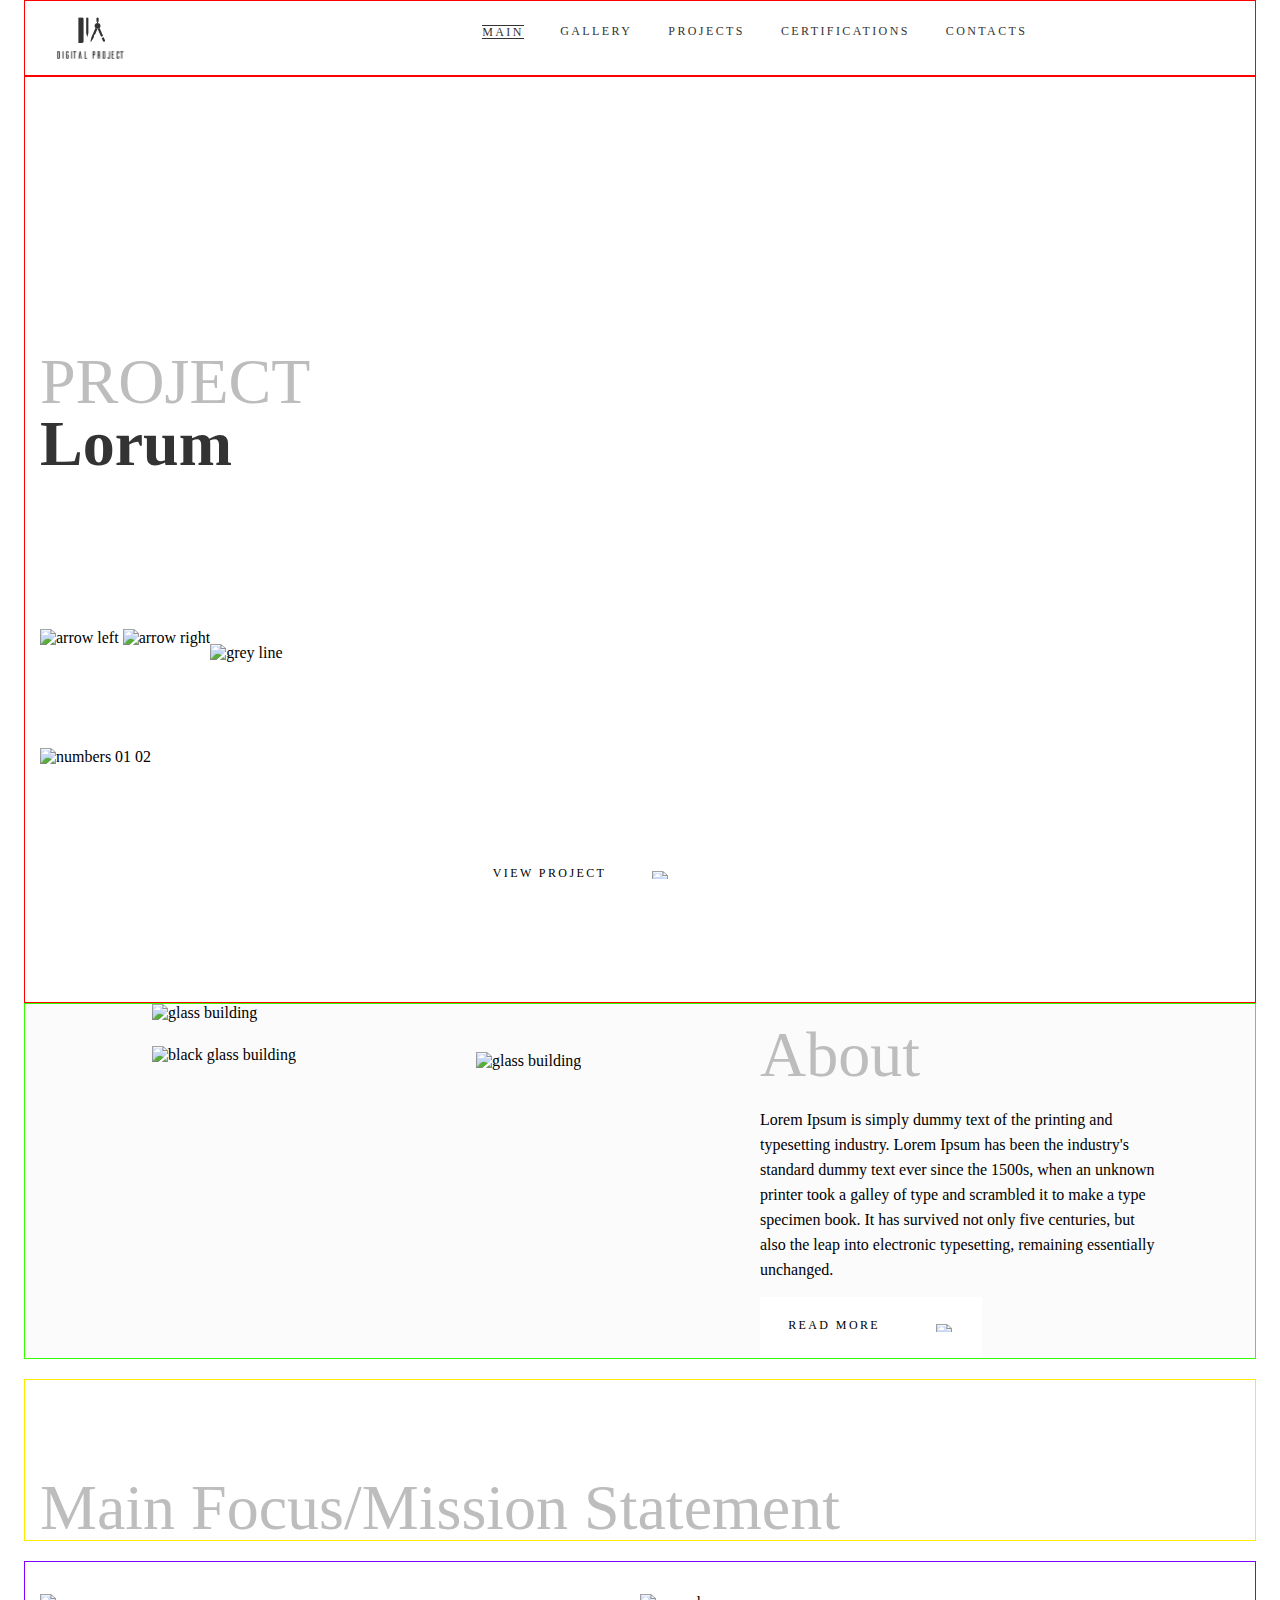
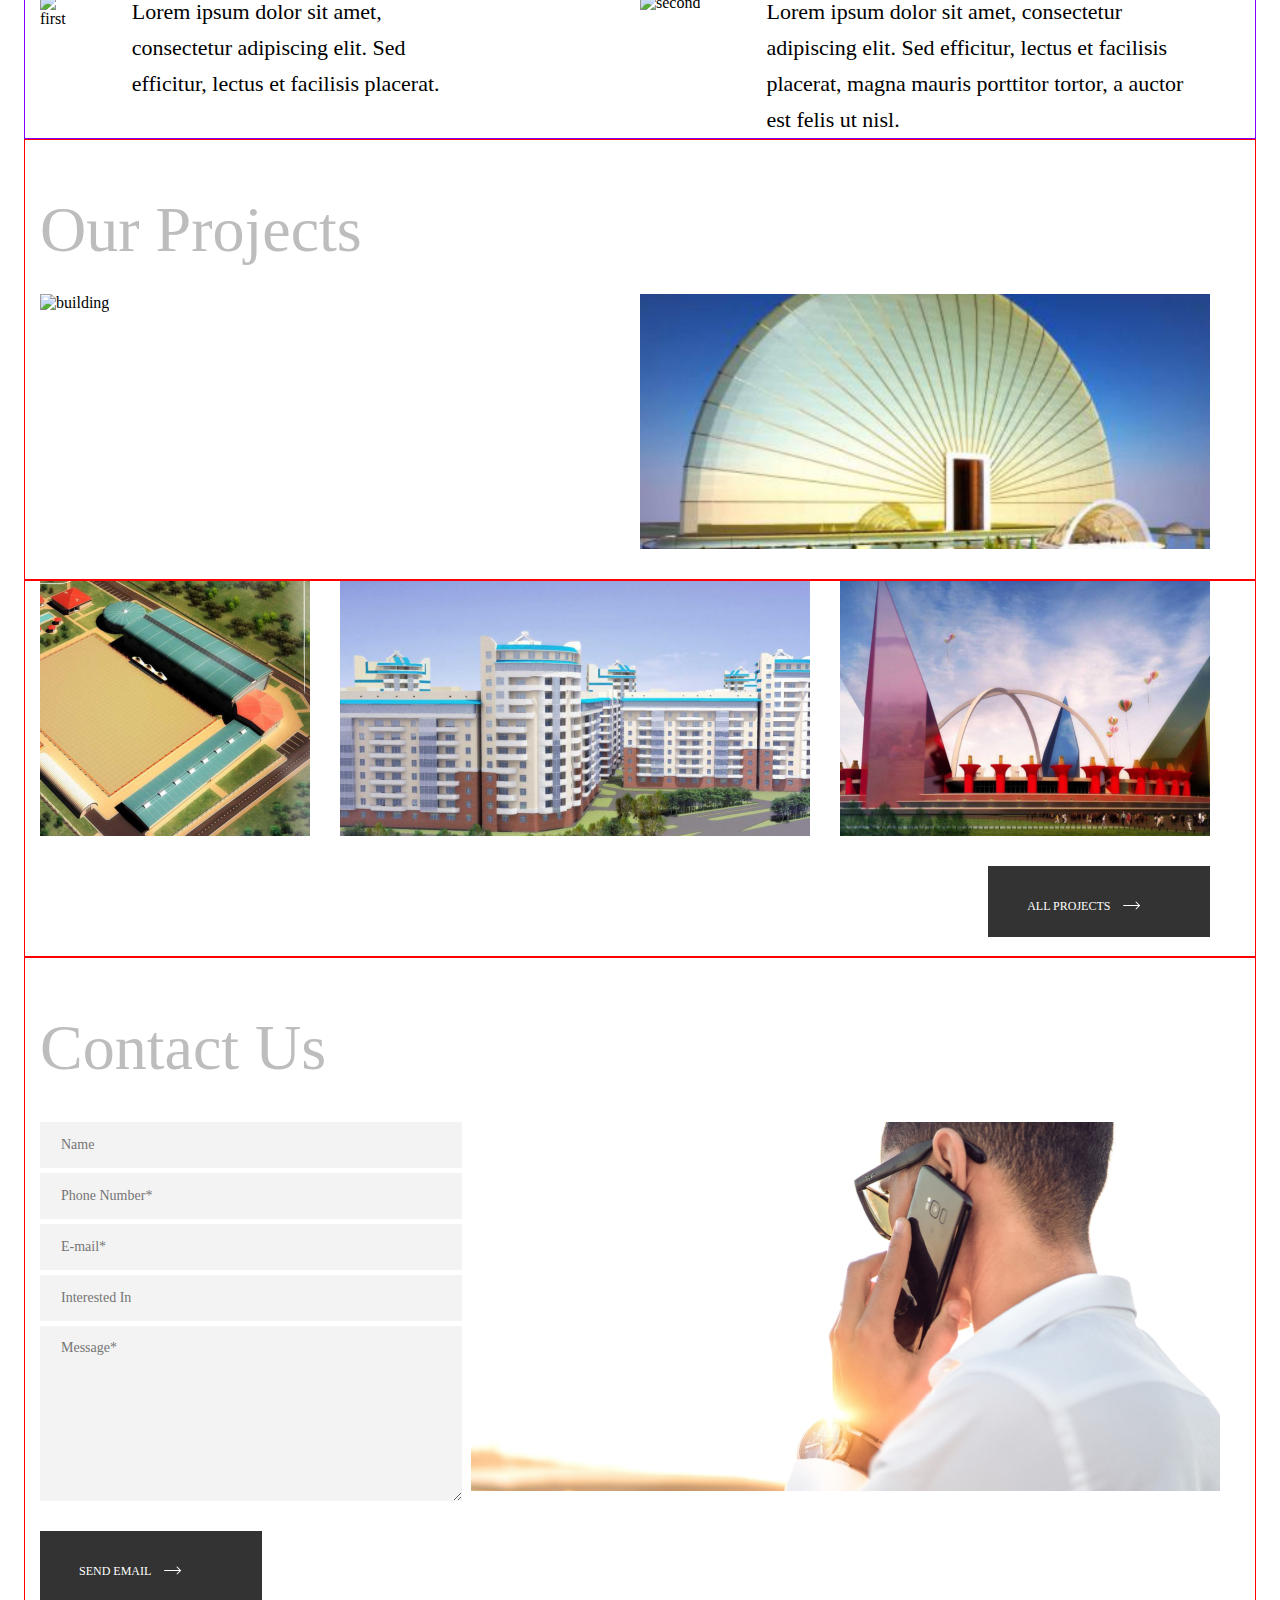
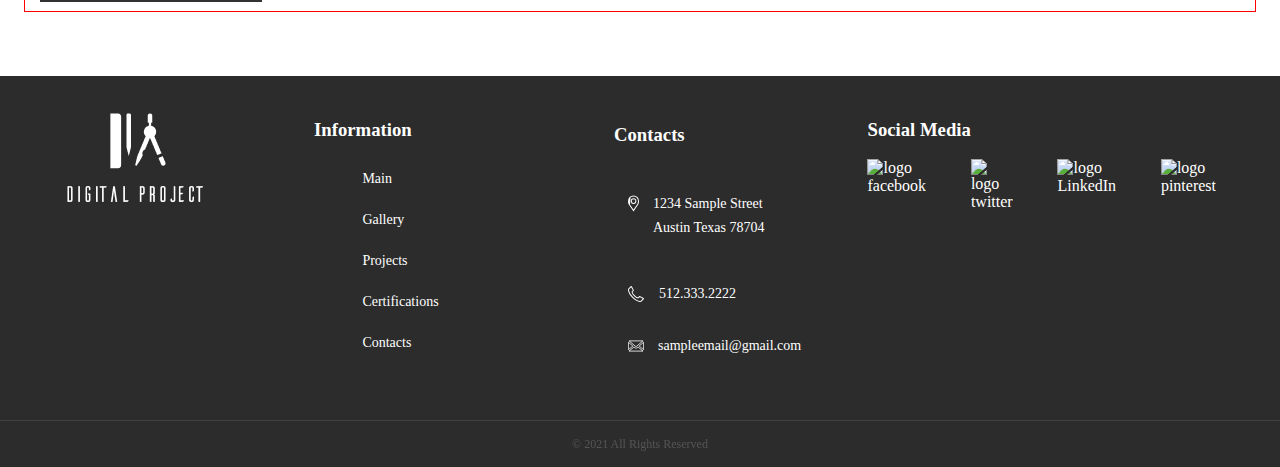
==== index.html @ ef0a2e67 "add class for img" ====
<!DOCTYPE html>
<html lang="en">

<head>
    <meta charset="UTF-8">
    <meta http-equiv="X-UA-Compatible" content="IE=edge">
    <meta name="viewport" content="width=device-width, initial-scale=1.0">
    <title>Website of architects</title>
    <link rel="stylesheet" href="./assets/style/normalize.css">
    <link rel="stylesheet" href="./assets/style/style.css">
    <link rel="stylesheet" href="../fonts/Roboto/Roboto-Black.ttf">
    <link rel="stylesheet" href="../fonts/Roboto/Roboto-Bold.ttf">
    <link rel="stylesheet" href="../fonts/Roboto/Roboto-Light.ttf">
    <link rel="stylesheet" href="./assets/fonts/Open_Sans/OpenSans-VariableFont_wdth,wght.ttf">
    <link rel="preconnect" href="https://fonts.googleapis.com">
    <link rel="preconnect" href="https://fonts.gstatic.com" crossorigin>

</head>

<body>
    <header class="header header_main_container">
        <div class="header_logo"><img src="./assets/logo/1_1_img_logo.svg" alt="digital progect"></div>
        <div class="header-nav">
            <ul class="header__nav header-menu">
                <li class="main"><a href="index.html">MAIN</a></li>
                <li><a href="index2.html">GALLERY</a></li>
                <li><a href="index3.html">PROJECTS</a></li>
                <li><a href="#">CERTIFICATIONS</a></li>
                <li><a href="index5.html">CONTACTS</a></li>
            </ul>
        </div>
    </header>
    <main>
        <section class="section">
            <div class="section-main_container">
                <div class="section_main section_h1">
                    <h1><span>PROJECT</span></h1>
                </div>
                <div class="section_main section_h2">
                    <h2 class="section_h2"><span>Lorum</span></h2>
                </div>
                <div class="section_picture section_picture_grey">
                    <div class="section_picture_arrow">
                        <img src="./assets/img/1_1_img_arrow_left.svg" alt="arrow left">
                        <img src="./assets/img/1_1_img_arrow_right.svg" alt="arrow right">
                    </div>
                    <div class="section_picture_line">
                        <img src="./assets/img/1_1_img_longline.svg" alt="grey line">
                    </div>
                </div>
                <div class="section_picture_numbers">
                    <img src="./assets/img/1_1_img_slide-numbers.svg" alt="numbers 01 02">
                </div>
                <div class="section_picture_building">
                    <div class="section__form section__form_picture">
                        <div class="button section__button">
                            <div class="section__button section__button_text"><a href="index4.html">View Project</a>
                            </div>
                            <div class="section__button section__button_arrow"><img
                                    src="./assets/img/1_1_img_arrow_shape.svg" alt="arrow"></div>
                        </div>
                    </div>
                </div>
            </div>
        </section>
        <section class="section">
            <div class="section_block_container">
                <div class="section-block section_block1_picture12">
                    <img src="./assets/img/1_1_img_left_upper_building.jpg" alt="glass building">
                    <img src="./assets/img/1_1_img_left_down_building.jpg" alt="black glass building">
                </div>
                <div class="section-block section_block1_picture3"><img src="./assets/img/1_1_img_center_building.jpg"
                        alt="glass building"></div>
                <div class="section-block2">
                    <div class="section_block2 section_block2_h2">
                        <h2 class="section_block2"><span>About</span></h2>
                    </div>
                    <div class="section_block2 section_block2_text">Lorem Ipsum is simply dummy text of the printing and
                        typesetting industry. Lorem Ipsum has been the industry's standard dummy text ever since the
                        1500s,
                        when an unknown printer took a galley of type and scrambled it to make a type specimen book. It
                        has
                        survived not only five centuries, but also the leap into electronic typesetting, remaining
                        essentially unchanged.</div>
                    <div class="button section__button">
                        <div class="section__button section__button_text"><a href="#">Read More</a></div>
                        <div class="section__button section__button_arrow"><img
                                src="./assets/img/1_1_img_arrow_shape.svg" alt="arrow"></div>
                    </div>
                </div>
            </div>
        </section>
        <section class="section">
            <div class="section__h2">
                <h2 class="section_block3"><span>Main Focus/Mission Statement</span></h2>
            </div>
            <div class="section-block3_container">
                <div class="section_block3 section-inner1">
                    <div class="section_inner_picture"><img src="./assets/img/1_1_img_1.jpg" alt="first">
                    </div>
                    <div class="section_inner1_text">Lorem ipsum dolor sit amet, consectetur adipiscing
                        elit. Sed efficitur, lectus et facilisis placerat.</div>
                </div>
                <div class="section_block3 section-inner2">
                    <div class="section_inner_picture"><img src="./assets/img/1_1_img_2.jpg" alt="second">
                    </div>
                    <div class="section_inner2_text">Lorem ipsum dolor sit amet, consectetur adipiscing
                        elit. Sed efficitur, lectus et facilisis placerat, magna mauris porttitor tortor, a auctor
                        est
                        felis ut nisl.</div>
                </div>
            </div>
        </section>

        <div class="container__projects container__projects_one">
            <div class="projects projects_section">
                <h2>Our Projects</h2>
            </div>
            <div class="container_img">
                <div class="projects projects_img0"><img class="img" src="assets/img/1_2_img_bilding_five.png"
                        alt="building"></div>
                <div class="projects projects_text">
                    <p>Sample Project</p>
                    <div class="projects__button projects__button_invisible">
                        <div class="projects__button projects__button_invisible_link"><a href="#">View More</a></div>
                        <div class="projects__button projects__button_invisible_img"><img
                                src="assets/img/1_2_arrow-2-right-long.svg" alt="arrow"></div>
                    </div>
                </div>
            </div>
            <div class="projects projects_img1"><img class="img" src="assets/img/1_2_img_bilding_one.png"
                    alt="building"></div>
        </div>
        <div class="container__projects container__projects_two">
            <div class="projects projects_img2"><img class="img" src="assets/img/1_2_img_bilding_two.png"
                    alt="building"></div>
            <div class="projects projects_img3"><img class="img" src="assets/img/1_2_img_bilding_three.png"
                    alt="building"></div>
            <div class="projects projects_img4"><img class="img" src="assets/img/1_2_img_bilding_four.png"
                    alt="building"></div>
            <div class="projects__button projects__button_black">
                <div class="projects__button projects__button_black_link"><a href="#">All Projects</a></div>
                <div class="projects__button projects__button_black_img"><img class="img"
                        src="assets/img/1_2_arrow-2-right-long.svg" alt="arrow"></div>
            </div>
        </div>
        <div class="container__contacts">
            <section class="contacts contacts_section">
                <h2>Contact Us</h2>
            </section>
            <div class="contacts__input contacts__input_container">
                <div class="contacts__input contacts__input_name">
                    <label for="name"></label>
                    <input type="text" id="name" placeholder="Name">
                </div>
                <div class="contacts__input contacts__input_phone">
                    <label for="phone"></label>
                    <input type="text" id="phone" placeholder="Phone Number*">
                </div>
                <div class="contacts__input contacts__input_email">
                    <label for="email"></label>
                    <input type="text" id="email" placeholder="E-mail*">
                </div>
                <div class="contacts__input contacts__input_interes">
                    <label for="interes"></label>
                    <input type="text" id="interes" placeholder="Interested In">
                </div>
                <div class="contacts__input contacts__input_message">
                    <label for="message"></label>
                    <textarea id="message" cols="30" rows="10" placeholder="Message*"></textarea>
                </div>
            </div>
            <div class="contacts contacts_img"><img class="img" src="assets/img/1_2_img_man.png" alt="man"></div>
            <div class="contacts__button contacts__button_black">
                <div class="contacts__button contacts__button_black_link"><a href="#">Send email</a></div>
                <div class="contacts__button contacts__button_black_img"><img
                        src="assets/img/1_2_arrow-2-right-long.svg" alt="arrow"></div>
            </div>
        </div>
    </main>

    <footer class="footer">
        <div class="container_footer">
            <div class="footer_logo"><img src="./assets/logo/1_1_img_project_logo.svg" alt="digital progect">
            </div>
            <div class="footer footer-nav">
                <div class="footer-nav footer__h3">
                    <h3>Information</h3>
                </div>
                <ul class="footer__nav footer__nav_menu">
                    <li><a href="index.html">Main</a></li>
                    <li><a href="index2.html">Gallery</a></li>
                    <li><a href="index3.html">Projects</a></li>
                    <li><a href="#">Certifications</a></li>
                    <li><a href="index5.html">Contacts</a></li>
                </ul>
            </div>
            <div class="footer footer-information">
                <div class="footer footer-contacts">
                    <div class="footer_contacts footer__h3">
                        <h3>Contacts</h3>
                    </div>
                    <div class="footer-contacts footer_adress">
                        <img src="./assets/logo/1_1_img_point_on_map.svg" alt="logo point on the map">
                        <p>1234 Sample Street <br> Austin Texas 78704</p>
                    </div>
                </div>
                <div class="footer-contacts footer_phone">
                    <img src="./assets/logo/1_1_img_phone.svg" alt="logo phone">
                    <a href="tel:512.333.2222">512.333.2222</a>
                </div>
                <div class="footer-contacts footer_email">
                    <img src="./assets/logo/1_1_img_envelope.svg" alt="logo envelope">
                    <a href="mailto:sampleemail@gmail.com">sampleemail@gmail.com</a>
                </div>
            </div>
            <div class="footer footer-social">
                <div class="footer_social footer__h3">
                    <h3>Social Media</h3>
                </div>
                <div class="footer_social footer_social_logo">
                    <a href="#"><img src="./assets/logo/1_1_img_facebook.svg" alt="logo facebook"></a>
                    <a href="#"><img src="./assets/logo/1_1_img_twitter.svg" alt="logo twitter"></a>
                    <a href="#"><img src="./assets/logo/1_1_img_LinkedIn.svg" alt="logo LinkedIn"></a>
                    <a href="#"><img src="./assets/logo/1_1_img_pinterest.svg" alt="logo pinterest"></a>
                </div>
            </div>
        </div>
        <div class="footer footer-info">
            <div class="footer_info footer_info_text"> © 2021 All Rights Reserved</div>
        </div>
    </footer>
</body>

</html>
---- assets/style/style.css ----
/*Позиционирование хэдер*/
.header__nav,
.h3,
.footer,
.section_h2,
h1>span,
.button,
.section_block2>span,
.section_block2_text,
.section_block3>span,
.section_inner_text {
    font-family: 'Roboto', normal;
}

*img {
    max-width: max-content;
}

.header_logo {
    width: 68.55px;
    height: 41.53px;
    padding: 1em;
}

.header-menu {
    font-size: 12px;
    font-weight: 400;
    line-height: 12px;
    letter-spacing: 0.2em;
    color: #333333;
    padding: 1em;
    list-style-type: none;
}

.header_main_container {
    display: grid;
    grid-template-columns: 0.95fr 1.7fr;
    margin: 0px auto;
    border: 1px solid red;
}

.header__nav {
    display: inline-flex;
    column-gap: 3em;
}

.main {
    border-bottom: 1px solid #333333;
    border-top: 1px solid #333333;
    width: 3.5em;
}

a {
    text-decoration: none;
    color: inherit;
}

/*позиционирование 1 часть*/
/*section-main*/
.header_main_container,
.section-main_container,
.section_block_container,
.section-block3_container,
.section_block3>span {
    max-width: 1200px;
    margin: 0px auto;
    padding-left: 15px;
    padding-right: 15px;
}

.section-main_container {
    display: grid;
    grid-template-columns: 1fr 1.6fr;
    grid-template-rows: 0.8fr 0.6fr 0.3fr 0.4fr;
    max-height: 829px;
    border: 1px solid red;
    padding-bottom: 6em;
}

.section_h1 {
    grid-area: 1/1/2/2;
    align-self: end;
    width: 277.76px;
    height: 64px;
}

h1>span,
.section_block2>span,
.section_block3>span {
    font-size: 64px;
    font-weight: 300;
    line-height: 64px;
    color: #BDBDBD;
}

.section_h2 {
    grid-area: 2/1/3/2;
    align-self: start;
}

.section_h2>span {
    font-size: 64px;
    font-weight: 700;
    line-height: 64px;
    color: #333333;
}

.section_picture_grey {
    grid-area: 3/1/4/2;
}

.section_picture_grey,
.section__button {
    display: inline-flex;
}

.section_picture_line {
    margin-top: 15px;
}

.section_picture_numbers {
    grid-area: 4/1/5/2;
}

.section_picture_building {
    grid-area: 1/2/5/3;
}

.section__form {
    display: flex;
    flex-direction: column-reverse;
}

.section__form {
    background-image: url(../img/1_1_img_big_building.jpg);
    width: 770px;
    height: 829px;
}


.section__button {
    background-color: #fff;
    width: 221.81px;
    height: 61px;
    margin-top: 15px;
}


.section__button_text {
    font-size: 12px;
    font-weight: 400;
    line-height: 12px;
    letter-spacing: 0.2em;
    text-transform: uppercase;
}

.section__button_text {
    max-width: max-content;
    max-height: 17px;
    margin: 0 auto;
    align-self: center;
}

.section__button_arrow {
    max-width: 17.21px;
    max-height: 8px;
    margin: 0 auto;
    align-self: center;
}

/*section-block*/
.section_block_container {
    background-color: #FBFBFB;
    display: grid;
    grid-template-columns: 0.7fr 0.5fr 0.8fr;
    grid-template-rows: 1fr;
    max-height: 465px;
    border: 1px solid rgb(51, 255, 0);
}

.section_block_container {
    position: relative;
}

.section_block1_picture12 {
    position: absolute;
}

.section_block1_picture12 {
    grid-area: 1/1/2/2;
    display: flex;
    flex-direction: column;
    margin-left: 7em;
    row-gap: 1.5em;
}

.section_block1_picture3 {
    grid-area: 1/2/2/3;
    margin-top: 2em;
    padding: 1em;
}

.section-block2 {
    grid-area: 1/3/2/4;
}

.section_block2_text {
    font-size: 16px;
    font-weight: 300;
    line-height: 25px;
}

.section_block2_text {
    display: flex;
    max-width: 400px;
}


/*section-block3*/
.section-block3_container {
    display: grid;
    grid-template-columns: 1fr 1fr;
    grid-template-rows: 1fr;
    max-height: 268px;
    padding-top: 2em;
    border: 1px solid rgb(128, 0, 255);
}

.section_block3>span {
    display: flex;
    padding-top: 1.5em;
    border: 1px solid rgb(255, 234, 0);
}

.section-inner1 {
    grid-area: 1/1/2/2;
    max-width: 413px;
    max-height: 144px;
}

.section-inner1,
.section-inner2 {
    display: inline-flex;
}

.section-inner2 {
    grid-area: 1/2/2/3;
    max-width: 570px;
    max-height: 144px;
}

.section_inner1_text,
.section_inner2_text {
    font-size: 22px;
    font-weight: 400;
    line-height: 36px;
}

.section_inner1_text {
    display: flex;
    margin-left: 3em;
}

.section_inner2_text {
    display: flex;
    width: 420px;
    margin-left: 3em;
}

/*позиционирование 2 часть*/

/*выравнивание контейнера*/
.container__projects.container__projects_one,
.container__projects.container__projects_two,
.container__contacts {
    max-width: 1200px;
    padding-left: 15px;
    padding-right: 15px;
    margin: 0px auto;
}

@media screen and (max-width: 960px) {

    .container__projects.container__projects_one,
    .container__projects.container__projects_two,
    .container__contacts {
        width: 960px;
        padding-left: 15px;
        padding-top: 15px;
        margin: 0px auto;
    }

    .projects.projects_section>h2,
    .contacts.contacts_section>h2 {
        font-size: 54px;
    }

}


/*Изображения*/
.projects.projects_img0,
.projects.projects_img1,
.projects.projects_img2,
.projects.projects_img3,
.projects.projects_img4,
.contacts.contacts_img {
    object-fit: cover;
}


/* Стили заголовка H2 */
.projects.projects_section>h2,
.contacts.contacts_section>h2 {
    font-size: 64px;
    font-family: 'Roboto', serif;
    font-weight: lighter;
    color: rgba(189, 189, 189, 1);
}

/*Выравнивание и стиль внутри кнопок Black*/
.projects__button.projects__button_black,
.contacts__button.contacts__button_black {
    width: 221.81px;
    height: 71px;
    background-color: #333333;
}

.projects__button.projects__button_black_link,
.contacts__button.contacts__button_black_link {
    margin: 30px 10px 29px 39px;
}

.projects__button.projects__button_black_img,
.contacts__button.contacts__button_black_img {
    margin-top: 28px;
}

.projects__button.projects__button_black_link a,
.contacts__button.contacts__button_black_link a {
    text-decoration: none;
    text-transform: uppercase;
    font-size: 12px;
    font-family: 'Roboto', serif;
    font-weight: lighter;
    color: #fff;
}

/* Позиционирование первой части OUR Projects */
.container__projects.container__projects_one {
    border: 1px red solid;
    display: grid;
    grid-template-rows: 124px 285px;
    grid-template-columns: repeat(2, 570px);
    gap: 30px;
}

.projects.projects_section {
    grid-area: 1/1/2/3;
}

.container_img {
    position: relative;
    display: flex;
}

.projects.projects_text {
    position: absolute;
    margin-left: 79px;

}

.projects.projects_text p {
    font-size: 50px;
    font-family: 'Roboto', serif;
    font-weight: bold;
    color: #fff;
    width: 233px;
    height: 70px;

}

.projects__button.projects__button_invisible {
    display: flex;
}

.projects__button.projects__button_invisible_link a {
    font-size: 12px;
    text-decoration: none;
    font-family: 'Roboto', serif;
    font-weight: lighter;
    color: #fff;
    text-transform: uppercase;
}

.projects__button.projects__button_invisible_img {
    margin-left: 20px;
}

/* Позиционирование второй части OUR Projects */
.container__projects.container__projects_two {
    border: 1px red solid;
    display: grid;
    grid-template-rows: 255px 90px;
    grid-template-columns: 270px 470px 370px;
    gap: 30px;
}

.projects__button.projects__button_black {
    grid-area: 2/1/3/4;
    justify-self: end;
    display: flex;
}


/* Позиционирование  Contact Us */
.container__contacts {
    border: 1px red solid;
    display: grid;
    grid-template-rows: 124px 369px 80px;
    grid-template-columns: 391px 749px;
    gap: 40px;
}

.contacts.contacts_section {
    grid-area: 1/1/2/3;
}

.contacts__button.contacts__button_black {
    grid-area: 3/1/4/3;
    display: flex;
}

.contacts__input.contacts__input_container input {
    width: 380px;
    height: 46px;
    margin-bottom: 5px;
    background-color: #F3F3F3;
    font-size: 14px;
    font-family: 'Roboto', normal;
    color: #8D8D8D;
    border: none;
    padding: 0 21px;
}

.contacts__input.contacts__input_container textarea {
    width: 380px;
    height: 147px;
    background-color: #F3F3F3;
    font-size: 14px;
    font-family: 'Roboto', normal;
    color: #8D8D8D;
    border: none;
    padding: 14px 21px;
}


/*позиционирование футер*/
.footer {
    background-color: #2C2C2C;
    color: #fff;
    margin-top: 1.5em;
}


.footer_logo {
    width: 145px;
    height: 94px;
}

.footer_logo {
    margin-top: 2.3em;
}

.h3 {
    font-size: 16px;
    font-weight: 700;
    line-height: 18.75px;
}

.footer__nav,
.footer_adress,
.footer_phone,
.footer_email {
    font-size: 14px;
    font-weight: 500;
    line-height: 24px;
}

.footer__nav_menu {
    list-style-type: none;
}

.container_footer {
    display: grid;
    grid-template-columns: 250px 300px repeat(2, 1fr);
    grid-template-rows: 280px;
    margin: 4em;
}

.footer__nav_menu>li {
    display: flex;
    padding: 0.6em;
}


.footer_adress,
.footer_phone,
.footer_email {
    display: flex;
    column-gap: 1em;
    padding: 1em;
}

.footer_adress>img {
    margin-bottom: 1.8em;
}

.footer_social_logo {
    display: inline-flex;
    column-gap: 2.8em;
}

.footer-info {
    border-top: 1px solid rgba(255, 255, 255, 0.1);
    width: 100%;
}

.footer_info_text {
    font-family: 'Open Sans', normal;
    font-size: 12px;
    font-weight: 400;
    line-height: 22px;
    color: #C8C8C880;
    opacity: 0.5;
}

.footer_info_text {
    display: flex;
    justify-content: center;
    padding-top: 1em;
    padding-bottom: 1em;
}
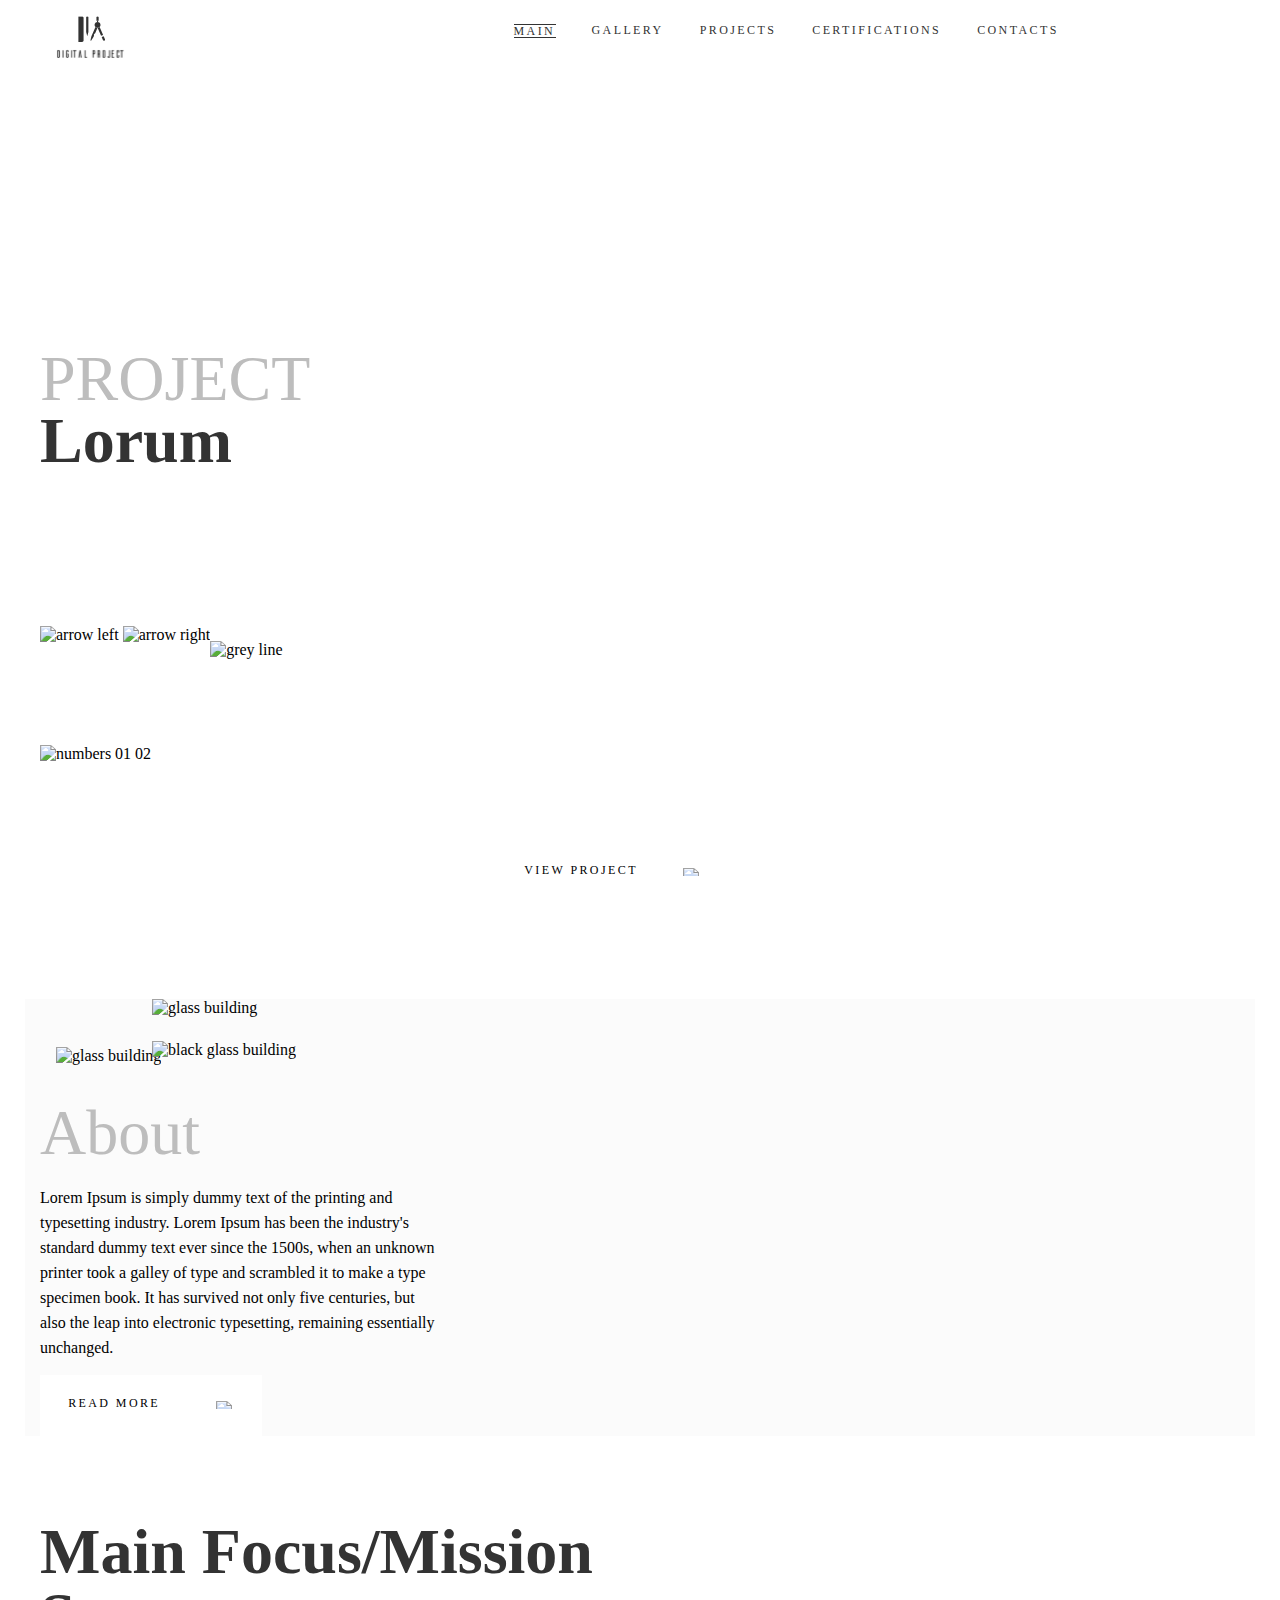
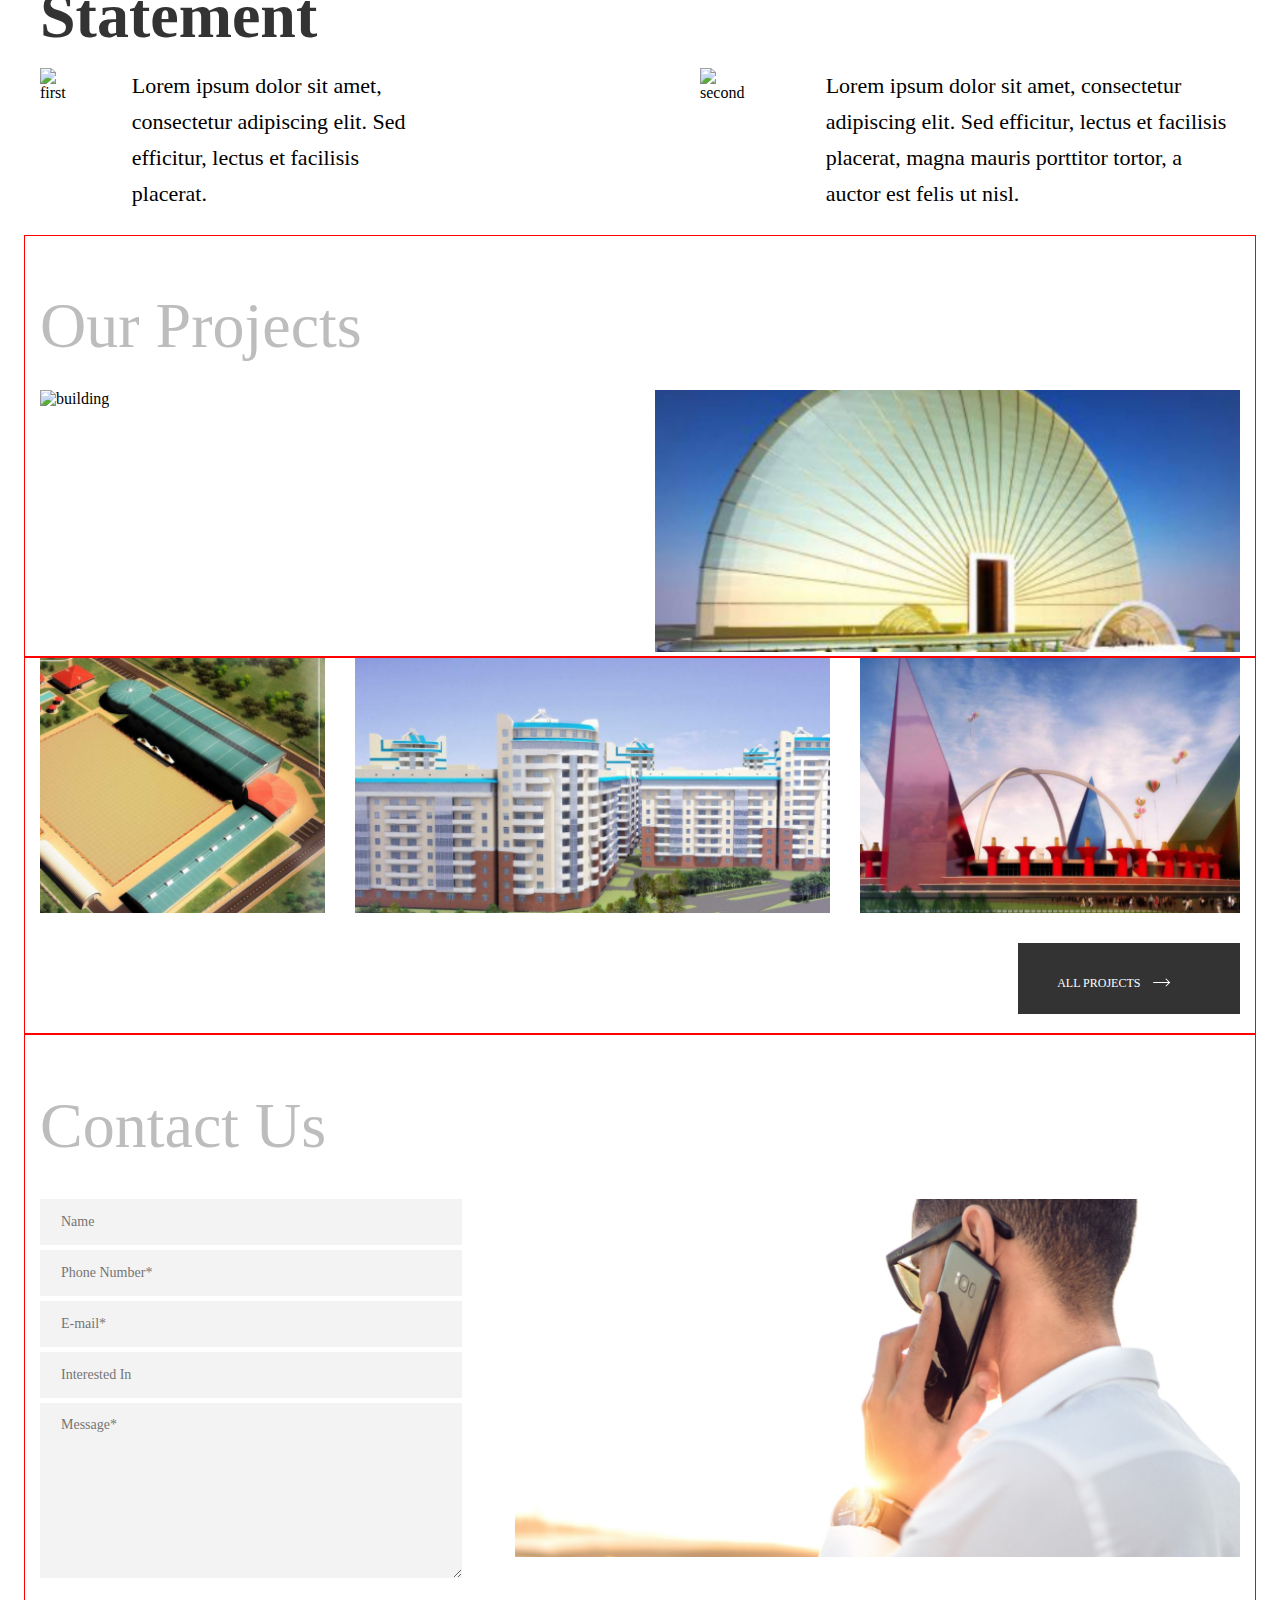
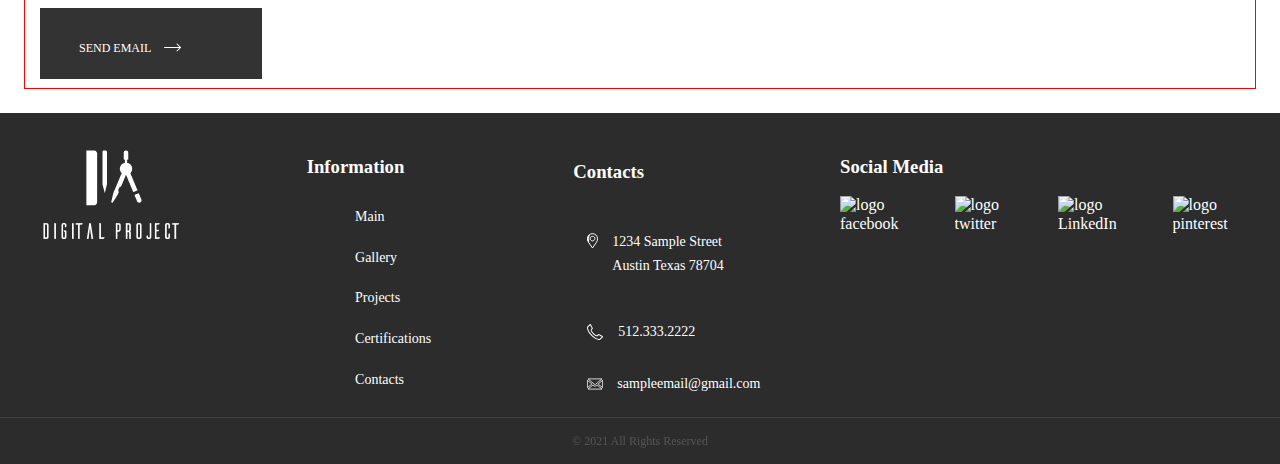
==== commit 0501f5f6: "add inner container" ====
--- a/index.html
+++ b/index.html
@@ -36,7 +36,7 @@
                 <div class="section_main section_h1">
                     <h1><span>PROJECT</span></h1>
                 </div>
-                <div class="section_main section_h2">
+                <div class="section_main section__h2">
                     <h2 class="section_h2"><span>Lorum</span></h2>
                 </div>
                 <div class="section_picture section_picture_grey">
@@ -65,6 +65,7 @@
         </section>
         <section class="section">
             <div class="section_block_container">
+                <div class="container_inner">
                 <div class="section-block section_block1_picture12">
                     <img src="./assets/img/1_1_img_left_upper_building.jpg" alt="glass building">
                     <img src="./assets/img/1_1_img_left_down_building.jpg" alt="black glass building">
@@ -87,14 +88,14 @@
                         <div class="section__button section__button_arrow"><img
                                 src="./assets/img/1_1_img_arrow_shape.svg" alt="arrow"></div>
                     </div>
-                </div>
+                </div></div>
             </div>
         </section>
         <section class="section">
-            <div class="section__h2">
-                <h2 class="section_block3"><span>Main Focus/Mission Statement</span></h2>
-            </div>
             <div class="section-block3_container">
+                <div class="section_block3">
+                    <h2 class="section_h2"><span>Main Focus/Mission Statement</span></h2>
+                </div>
                 <div class="section_block3 section-inner1">
                     <div class="section_inner_picture"><img src="./assets/img/1_1_img_1.jpg" alt="first">
                     </div>
--- a/assets/style/style.css
+++ b/assets/style/style.css
@@ -34,9 +34,9 @@
 
 .header_main_container {
     display: grid;
-    grid-template-columns: 0.95fr 1.7fr;
+    grid-template-columns: 1fr 1.6fr;
     margin: 0px auto;
-    border: 1px solid red;
+    /*border: 1px solid red;*/
 }
 
 .header__nav {
@@ -61,7 +61,8 @@
 .section-main_container,
 .section_block_container,
 .section-block3_container,
-.section_block3>span {
+.section_block3>span,
+.container_footer {
     max-width: 1200px;
     margin: 0px auto;
     padding-left: 15px;
@@ -73,7 +74,7 @@
     grid-template-columns: 1fr 1.6fr;
     grid-template-rows: 0.8fr 0.6fr 0.3fr 0.4fr;
     max-height: 829px;
-    border: 1px solid red;
+    /*border: 1px solid red;*/
     padding-bottom: 6em;
 }
 
@@ -133,7 +134,7 @@
 
 .section__form {
     background-image: url(../img/1_1_img_big_building.jpg);
-    width: 770px;
+    width: 100%;
     height: 829px;
 }
 
@@ -175,7 +176,7 @@
     grid-template-columns: 0.7fr 0.5fr 0.8fr;
     grid-template-rows: 1fr;
     max-height: 465px;
-    border: 1px solid rgb(51, 255, 0);
+    /*border: 1px solid rgb(51, 255, 0);*/
 }
 
 .section_block_container {
@@ -219,22 +220,22 @@
 /*section-block3*/
 .section-block3_container {
     display: grid;
-    grid-template-columns: 1fr 1fr;
-    grid-template-rows: 1fr;
-    max-height: 268px;
-    padding-top: 2em;
-    border: 1px solid rgb(128, 0, 255);
+    grid-template-columns: 1fr;
+    grid-template-rows: 1fr 1fr;
+    max-height: 508px;
+    margin-top: 4em;
+    /*border: 1px solid rgb(128, 0, 255);*/
 }
 
 .section_block3>span {
     display: flex;
-    padding-top: 1.5em;
-    border: 1px solid rgb(255, 234, 0);
+    grid-area: 1/1/2/3;
+    /*border: 1px solid rgb(255, 234, 0);*/
 }
 
 .section-inner1 {
-    grid-area: 1/1/2/2;
-    max-width: 413px;
+    grid-area: 2/1/3/2;
+    max-width: 390px;
     max-height: 144px;
 }
 
@@ -244,8 +245,8 @@
 }
 
 .section-inner2 {
-    grid-area: 1/2/2/3;
-    max-width: 570px;
+    grid-area: 2/2/3/3;
+    max-width: 540px;
     max-height: 144px;
 }
 
@@ -286,7 +287,7 @@
     .container__contacts {
         width: 960px;
         padding-left: 15px;
-        padding-top: 15px;
+        padding-right: 15px;
         margin: 0px auto;
     }
 
@@ -306,8 +307,14 @@
 .projects.projects_img4,
 .contacts.contacts_img {
     object-fit: cover;
-}
-
+    width: 100%;
+    height: 100%;
+    overflow: hidden;
+}
+
+.img {
+    width: 100%;
+}
 
 /* Стили заголовка H2 */
 .projects.projects_section>h2,
@@ -350,8 +357,8 @@
 .container__projects.container__projects_one {
     border: 1px red solid;
     display: grid;
-    grid-template-rows: 124px 285px;
-    grid-template-columns: repeat(2, 570px);
+    grid-template-rows: 124px 1fr;
+    grid-template-columns: repeat(2, 1fr);
     gap: 30px;
 }
 
@@ -402,7 +409,7 @@
     border: 1px red solid;
     display: grid;
     grid-template-rows: 255px 90px;
-    grid-template-columns: 270px 470px 370px;
+    grid-template-columns: 3fr 5fr 4fr;
     gap: 30px;
 }
 
@@ -418,7 +425,7 @@
     border: 1px red solid;
     display: grid;
     grid-template-rows: 124px 369px 80px;
-    grid-template-columns: 391px 749px;
+    grid-template-columns: 4.5fr 7.5fr;
     gap: 40px;
 }
 
@@ -493,9 +500,9 @@
 
 .container_footer {
     display: grid;
-    grid-template-columns: 250px 300px repeat(2, 1fr);
+    grid-template-columns: repeat(3, 1fr) 1.5fr;
     grid-template-rows: 280px;
-    margin: 4em;
+    max-height: 417px;
 }
 
 .footer__nav_menu>li {
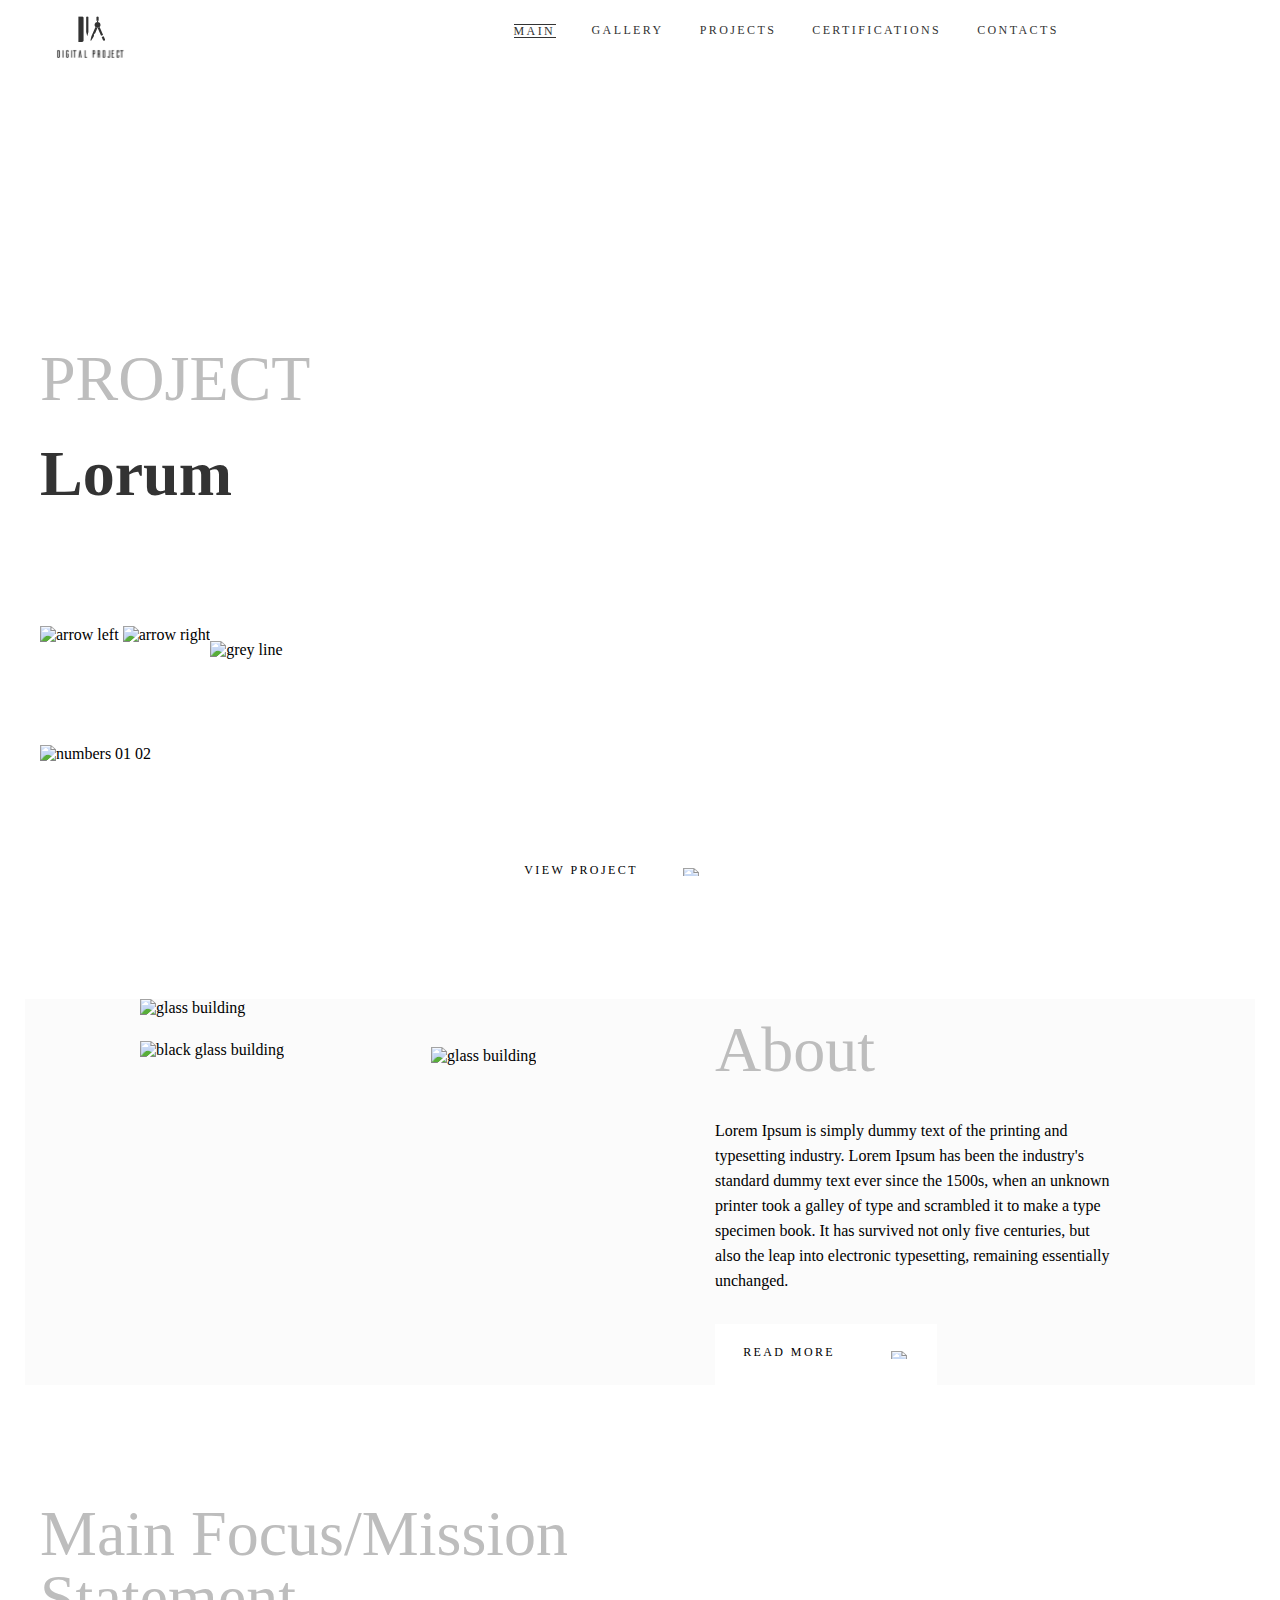
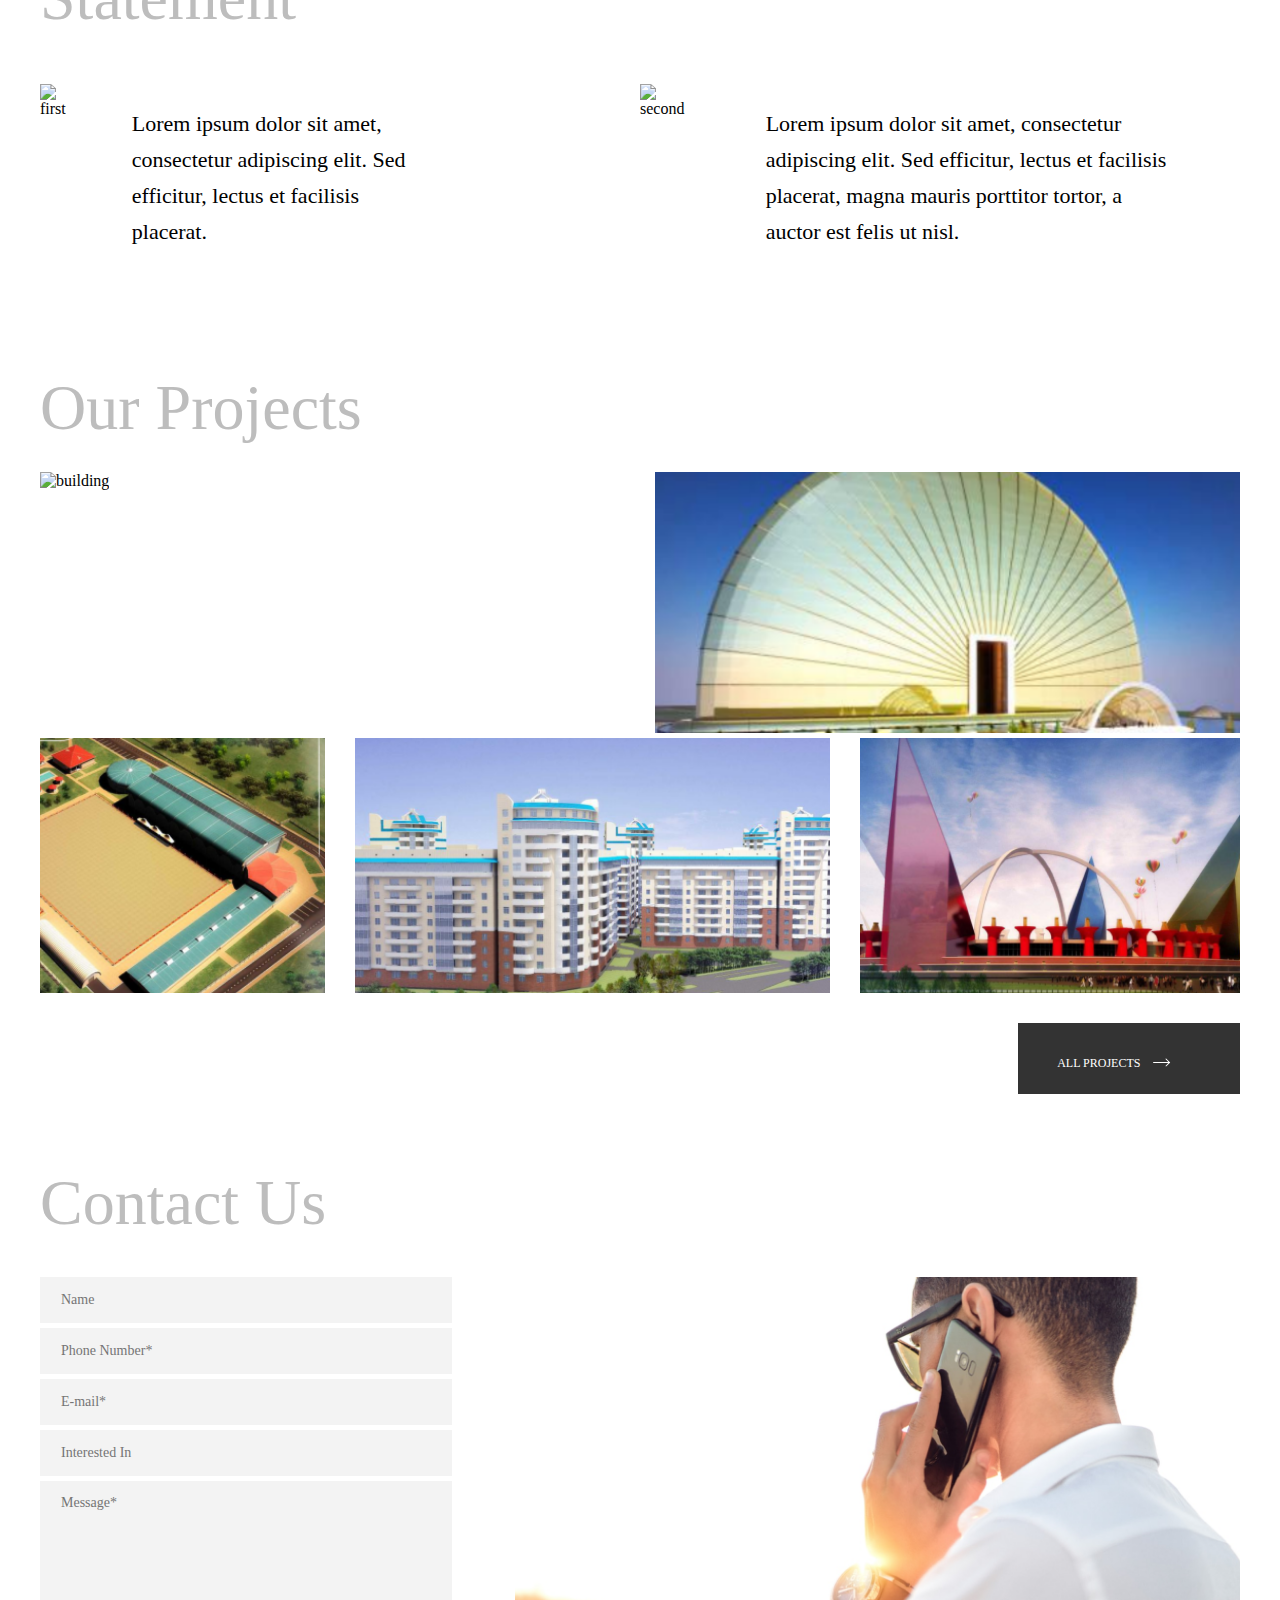
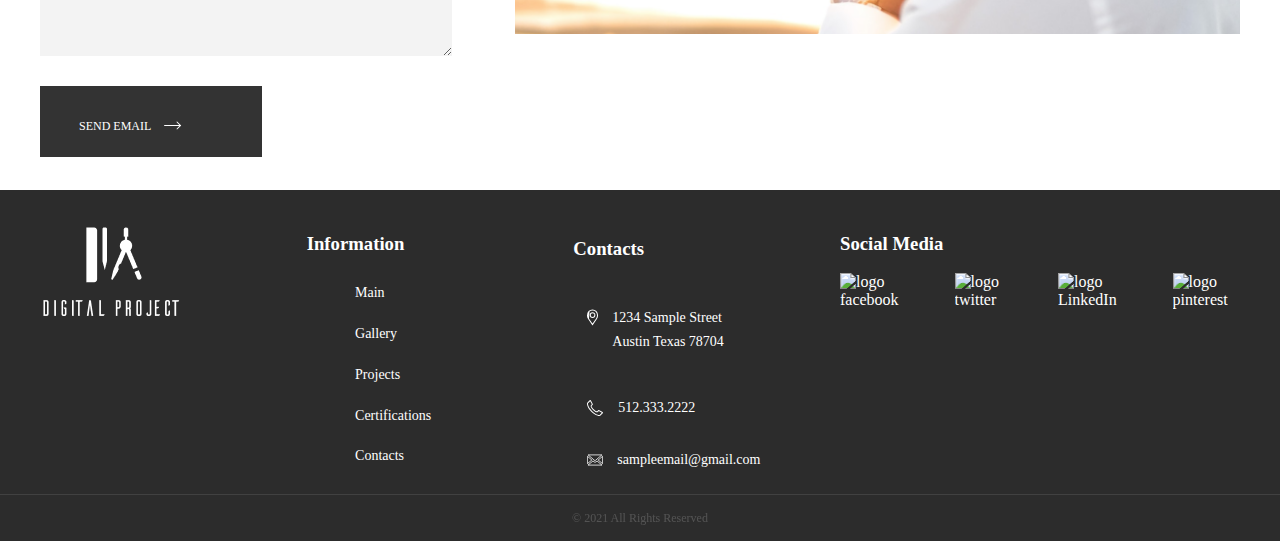
==== commit 5d0af2e1: "changed" ====
--- a/index.html
+++ b/index.html
@@ -66,29 +66,38 @@
         <section class="section">
             <div class="section_block_container">
                 <div class="container_inner">
-                <div class="section-block section_block1_picture12">
-                    <img src="./assets/img/1_1_img_left_upper_building.jpg" alt="glass building">
-                    <img src="./assets/img/1_1_img_left_down_building.jpg" alt="black glass building">
-                </div>
-                <div class="section-block section_block1_picture3"><img src="./assets/img/1_1_img_center_building.jpg"
-                        alt="glass building"></div>
-                <div class="section-block2">
-                    <div class="section_block2 section_block2_h2">
-                        <h2 class="section_block2"><span>About</span></h2>
-                    </div>
-                    <div class="section_block2 section_block2_text">Lorem Ipsum is simply dummy text of the printing and
-                        typesetting industry. Lorem Ipsum has been the industry's standard dummy text ever since the
-                        1500s,
-                        when an unknown printer took a galley of type and scrambled it to make a type specimen book. It
-                        has
-                        survived not only five centuries, but also the leap into electronic typesetting, remaining
-                        essentially unchanged.</div>
-                    <div class="button section__button">
-                        <div class="section__button section__button_text"><a href="#">Read More</a></div>
-                        <div class="section__button section__button_arrow"><img
-                                src="./assets/img/1_1_img_arrow_shape.svg" alt="arrow"></div>
-                    </div>
-                </div></div>
+                    <div class="section-block section_block1_picture12">
+                        <img src="./assets/img/1_1_img_left_upper_building.jpg" alt="glass building">
+                        <img src="./assets/img/1_1_img_left_down_building.jpg" alt="black glass building">
+                    </div>
+                    <div class="section-block section_block1_picture3"><img
+                            src="./assets/img/1_1_img_center_building.jpg" alt="glass building"></div>
+                    <div class="section-block2">
+                        <div class="section_block2 section_block2_h2">
+                            <h2 class="section_block2"><span>About</span></h2>
+                        </div>
+                        <div class="section_block2 section_block2_text">
+                            <p>Lorem Ipsum is simply dummy text of the printing
+                                and
+                                typesetting industry. Lorem Ipsum has been the industry's standard dummy text ever since
+                                the
+                                1500s,
+                                when an unknown printer took a galley of type and scrambled it to make a type specimen
+                                book.
+                                It
+                                has
+                                survived not only five centuries, but also the leap into electronic typesetting,
+                                remaining
+                                essentially unchanged.
+                            </p>
+                        </div>
+                        <div class="button section__button">
+                            <div class="section__button section__button_text"><a href="#">Read More</a></div>
+                            <div class="section__button section__button_arrow"><img
+                                    src="./assets/img/1_1_img_arrow_shape.svg" alt="arrow"></div>
+                        </div>
+                    </div>
+                </div>
             </div>
         </section>
         <section class="section">
@@ -99,16 +108,19 @@
                 <div class="section_block3 section-inner1">
                     <div class="section_inner_picture"><img src="./assets/img/1_1_img_1.jpg" alt="first">
                     </div>
-                    <div class="section_inner1_text">Lorem ipsum dolor sit amet, consectetur adipiscing
-                        elit. Sed efficitur, lectus et facilisis placerat.</div>
+                    <div class="section_inner1_text">
+                        <p>Lorem ipsum dolor sit amet, consectetur adipiscing
+                            elit. Sed efficitur, lectus et facilisis placerat.</p>
+                    </div>
                 </div>
                 <div class="section_block3 section-inner2">
                     <div class="section_inner_picture"><img src="./assets/img/1_1_img_2.jpg" alt="second">
                     </div>
-                    <div class="section_inner2_text">Lorem ipsum dolor sit amet, consectetur adipiscing
-                        elit. Sed efficitur, lectus et facilisis placerat, magna mauris porttitor tortor, a auctor
-                        est
-                        felis ut nisl.</div>
+                    <div class="section_inner2_text">
+                        <p>Lorem ipsum dolor sit amet, consectetur adipiscing
+                            elit. Sed efficitur, lectus et facilisis placerat, magna mauris porttitor tortor, a auctor
+                            est felis ut nisl.</p>
+                    </div>
                 </div>
             </div>
         </section>
--- a/assets/style/style.css
+++ b/assets/style/style.css
@@ -7,13 +7,46 @@
 .button,
 .section_block2>span,
 .section_block2_text,
-.section_block3>span,
+.section_block3>h2,
 .section_inner_text {
     font-family: 'Roboto', normal;
 }
 
 *img {
     max-width: max-content;
+}
+
+
+@media screen and (max-width: 960px) {
+
+    .header_main_container,
+    .section-main_container,
+    .section_block_container,
+    .section-block3_container {
+        width: 960px;
+        padding-left: 15px;
+        padding-right: 15px;
+        margin: 0px auto;
+    }
+
+    .section_h2>h2,
+    .section__h2>h2,
+    .section_block2>h2 {
+        font-size: 54px;
+    }
+
+    .section__form_picture>img,
+    .section__button_arrow>img,
+    .section_block1_picture12>img,
+    .section_block1_picture3>img,
+    .section__button_arrow>img,
+    .section_inner_picture>img {
+        object-fit: cover;
+        width: 100%;
+        height: 100%;
+        overflow: hidden;
+    }
+
 }
 
 .header_logo {
@@ -35,7 +68,7 @@
 .header_main_container {
     display: grid;
     grid-template-columns: 1fr 1.6fr;
-    margin: 0px auto;
+    margin: 0 auto;
     /*border: 1px solid red;*/
 }
 
@@ -87,7 +120,7 @@
 
 h1>span,
 .section_block2>span,
-.section_block3>span {
+.section_block3>h2 {
     font-size: 64px;
     font-weight: 300;
     line-height: 64px;
@@ -99,7 +132,8 @@
     align-self: start;
 }
 
-.section_h2>span {
+.section_h2>h2,
+.section__h2>h2 {
     font-size: 64px;
     font-weight: 700;
     line-height: 64px;
@@ -172,13 +206,18 @@
 /*section-block*/
 .section_block_container {
     background-color: #FBFBFB;
-    display: grid;
-    grid-template-columns: 0.7fr 0.5fr 0.8fr;
-    grid-template-rows: 1fr;
     max-height: 465px;
     /*border: 1px solid rgb(51, 255, 0);*/
 }
 
+.container_inner {
+    display: grid;
+    grid-template-columns: 0.55fr 0.6fr 0.85fr;
+    grid-template-rows: 1fr;
+    max-width: 1000px;
+    margin: 0 auto;
+}
+
 .section_block_container {
     position: relative;
 }
@@ -191,7 +230,6 @@
     grid-area: 1/1/2/2;
     display: flex;
     flex-direction: column;
-    margin-left: 7em;
     row-gap: 1.5em;
 }
 
@@ -220,15 +258,14 @@
 /*section-block3*/
 .section-block3_container {
     display: grid;
-    grid-template-columns: 1fr;
+    grid-template-columns: 1fr 1fr;
     grid-template-rows: 1fr 1fr;
     max-height: 508px;
     margin-top: 4em;
     /*border: 1px solid rgb(128, 0, 255);*/
 }
 
-.section_block3>span {
-    display: flex;
+.section_block3>h2 {
     grid-area: 1/1/2/3;
     /*border: 1px solid rgb(255, 234, 0);*/
 }
@@ -279,25 +316,6 @@
     padding-right: 15px;
     margin: 0px auto;
 }
-
-@media screen and (max-width: 960px) {
-
-    .container__projects.container__projects_one,
-    .container__projects.container__projects_two,
-    .container__contacts {
-        width: 960px;
-        padding-left: 15px;
-        padding-right: 15px;
-        margin: 0px auto;
-    }
-
-    .projects.projects_section>h2,
-    .contacts.contacts_section>h2 {
-        font-size: 54px;
-    }
-
-}
-
 
 /*Изображения*/
 .projects.projects_img0,
@@ -355,7 +373,6 @@
 
 /* Позиционирование первой части OUR Projects */
 .container__projects.container__projects_one {
-    border: 1px red solid;
     display: grid;
     grid-template-rows: 124px 1fr;
     grid-template-columns: repeat(2, 1fr);
@@ -382,7 +399,7 @@
     font-family: 'Roboto', serif;
     font-weight: bold;
     color: #fff;
-    width: 233px;
+    width: 70%;
     height: 70px;
 
 }
@@ -406,7 +423,6 @@
 
 /* Позиционирование второй части OUR Projects */
 .container__projects.container__projects_two {
-    border: 1px red solid;
     display: grid;
     grid-template-rows: 255px 90px;
     grid-template-columns: 3fr 5fr 4fr;
@@ -422,7 +438,6 @@
 
 /* Позиционирование  Contact Us */
 .container__contacts {
-    border: 1px red solid;
     display: grid;
     grid-template-rows: 124px 369px 80px;
     grid-template-columns: 4.5fr 7.5fr;
@@ -439,7 +454,7 @@
 }
 
 .contacts__input.contacts__input_container input {
-    width: 380px;
+    width: 85%;
     height: 46px;
     margin-bottom: 5px;
     background-color: #F3F3F3;
@@ -451,7 +466,7 @@
 }
 
 .contacts__input.contacts__input_container textarea {
-    width: 380px;
+    width: 85%;
     height: 147px;
     background-color: #F3F3F3;
     font-size: 14px;
@@ -461,6 +476,58 @@
     padding: 14px 21px;
 }
 
+@media screen and (min-width: 960px) and (max-width: 1200px) {
+
+    .container__projects.container__projects_one,
+    .container__projects.container__projects_two,
+    .container__contacts {
+        max-width: 960px;
+        padding-left: 15px;
+        padding-right: 15px;
+        margin: 0px auto;
+    }
+
+    .projects.projects_section>h2,
+    .contacts.contacts_section>h2 {
+        font-size: 48px;
+    }
+
+    .projects.projects_text p {
+        font-size: 40px;
+    }
+
+    .container__projects.container__projects_one {
+        display: grid;
+        grid-template-rows: 124px 1fr;
+        grid-template-columns: repeat(2, 1fr);
+        gap: 30px;
+        margin-bottom: 20px;
+    }
+
+    .container__projects.container__projects_two {
+        grid-template-rows: 224px 70px;
+        grid-template-columns: 2.89fr 5fr 3.95fr;
+        gap: 20px;
+        margin-bottom: 30px;
+    }
+
+    .container__contacts {
+        display: grid;
+        grid-template-rows: 124px 286px 80px;
+        grid-template-columns: 4.5fr 7.5fr;
+        gap: 40px;
+    }
+
+    .contacts__input.contacts__input_container input {
+        width: 85%;
+        height: 35px;
+    }
+
+    .contacts__input.contacts__input_container textarea {
+        width: 85%;
+        height: 115px;
+    }
+}
 
 /*позиционирование футер*/
 .footer {
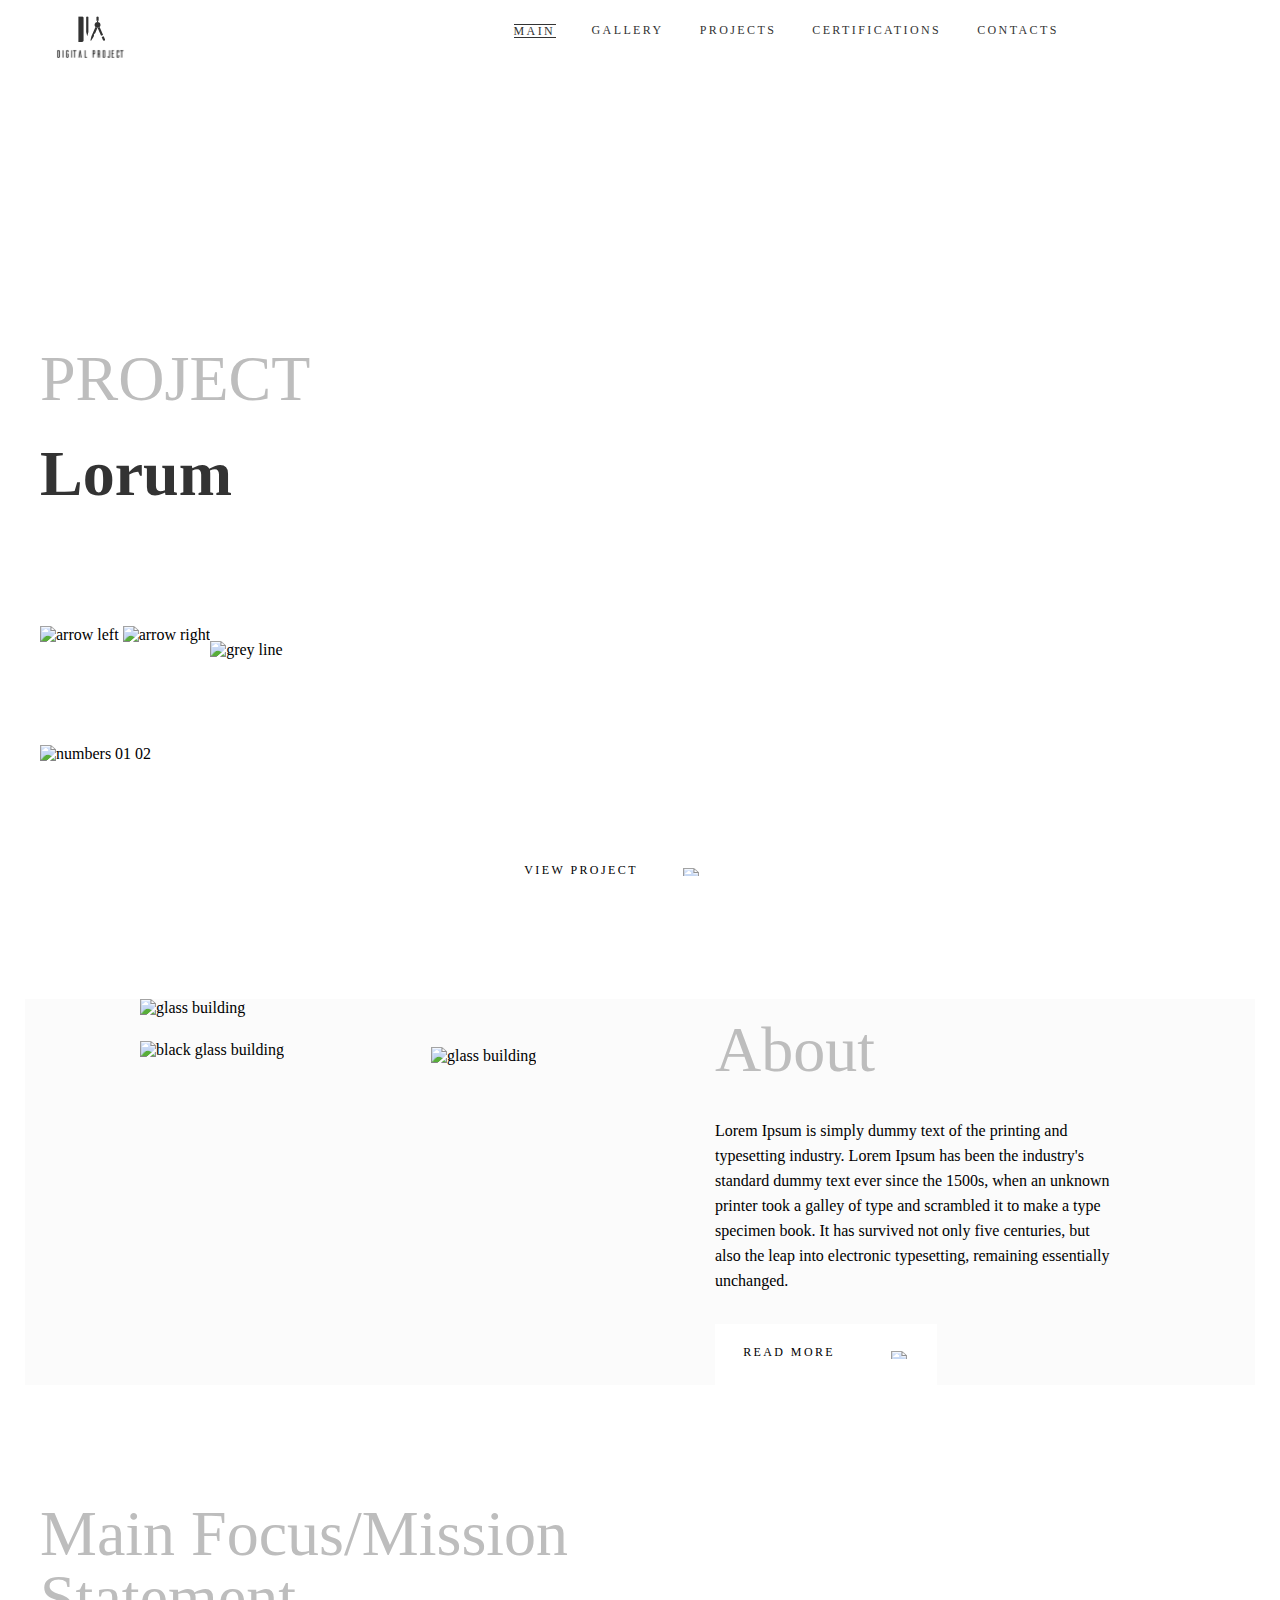
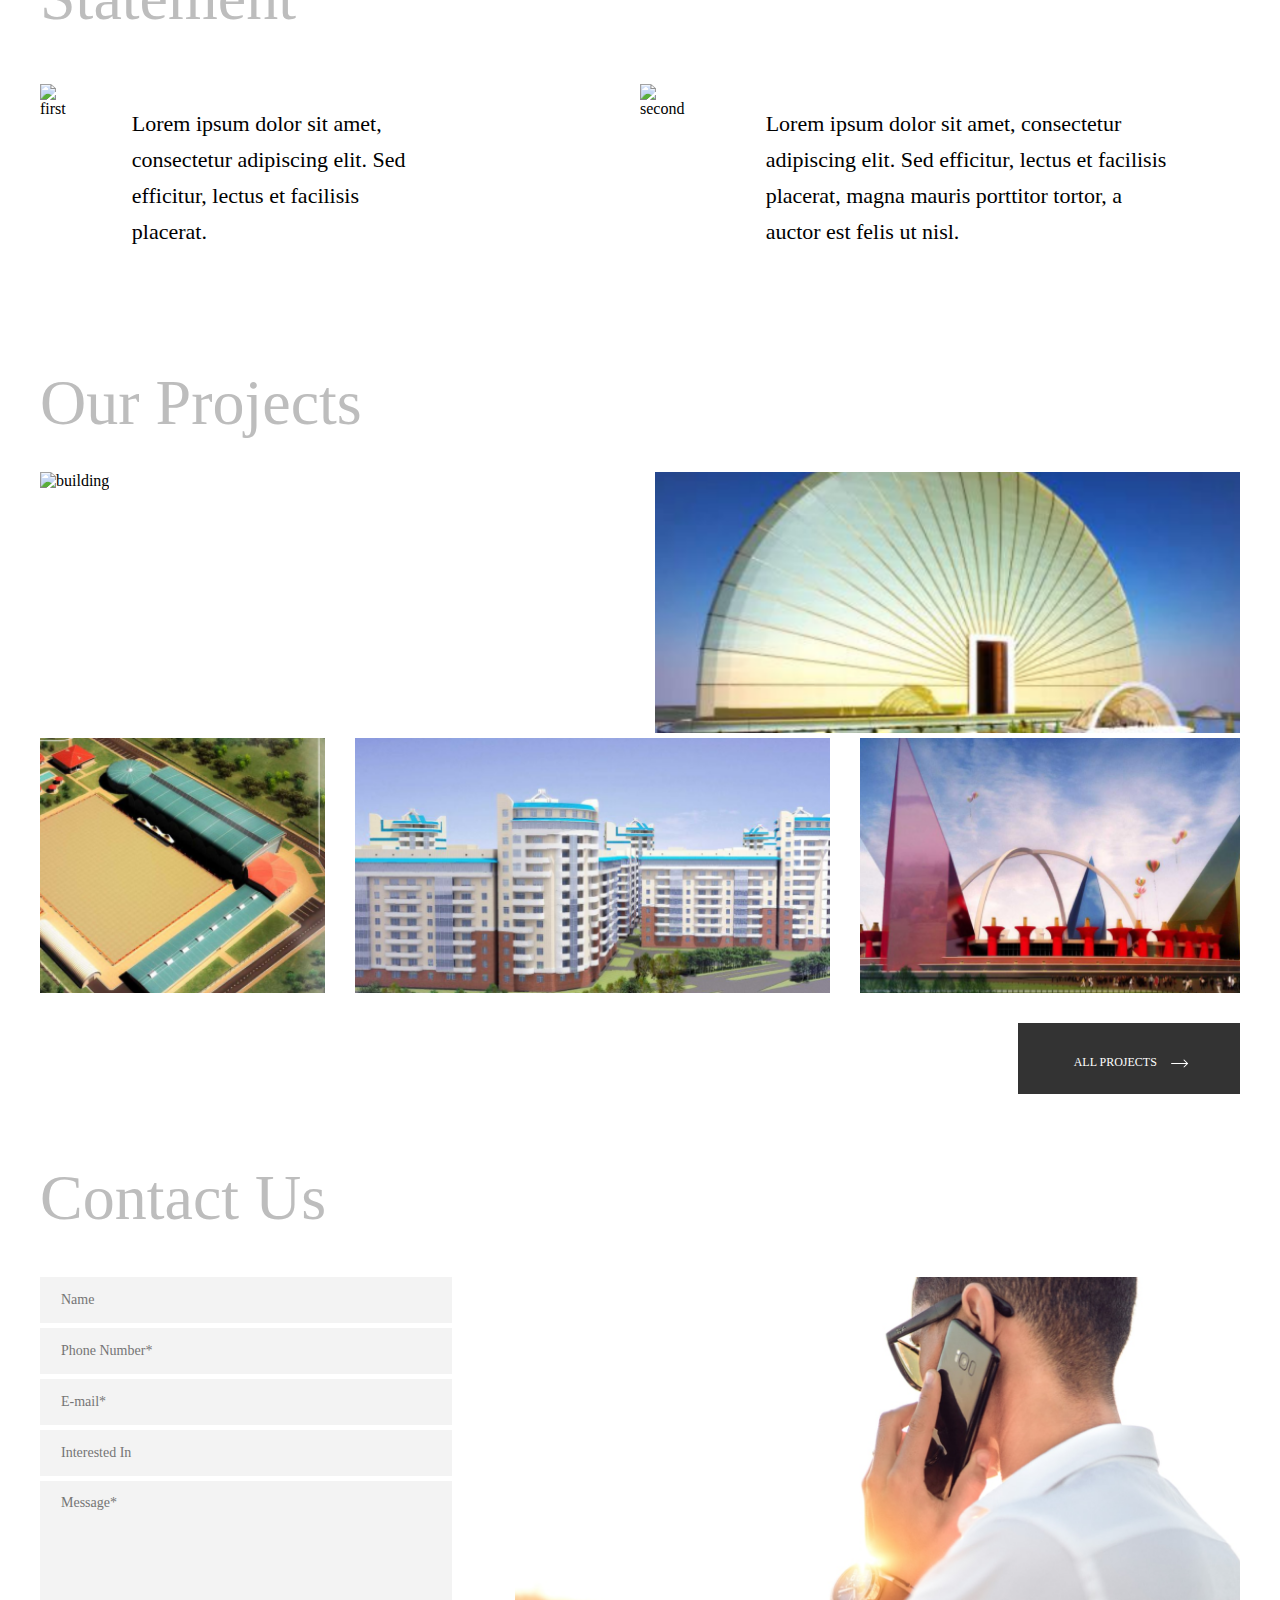
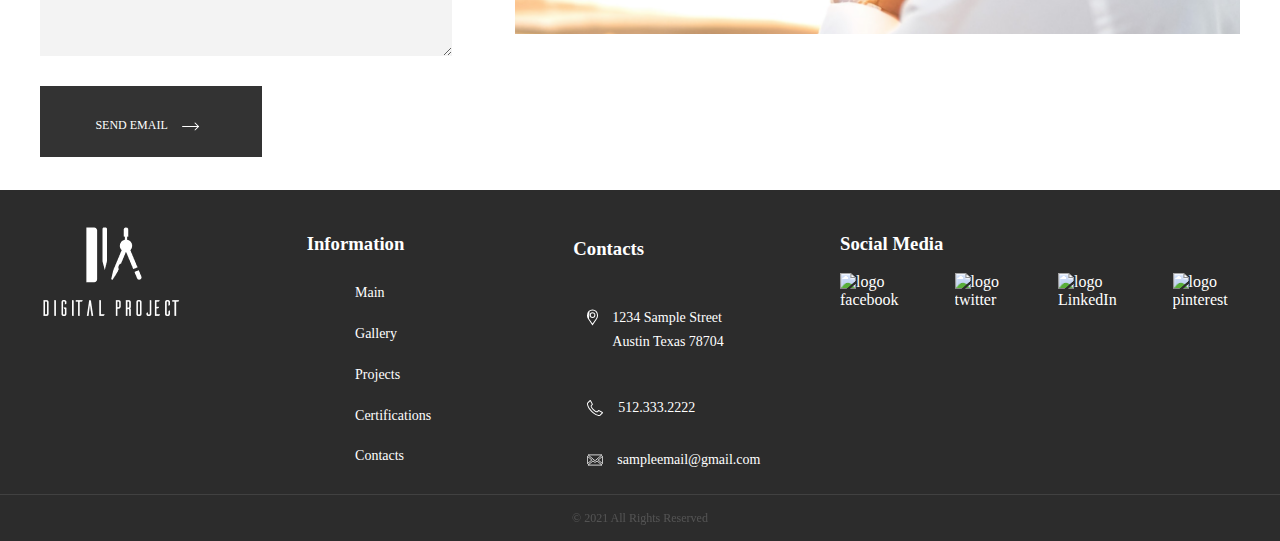
==== commit 4b3c518a: "Merge branch 'main' of https://github.com/AnnaShp/Practice-March-2023" ====
--- a/index.html
+++ b/index.html
@@ -135,7 +135,8 @@
                 <div class="projects projects_text">
                     <p>Sample Project</p>
                     <div class="projects__button projects__button_invisible">
-                        <div class="projects__button projects__button_invisible_link"><a href="#">View More</a></div>
+                        <div class="projects__button projects__button_invisible_link"><a href="index4.html">View
+                                More</a></div>
                         <div class="projects__button projects__button_invisible_img"><img
                                 src="assets/img/1_2_arrow-2-right-long.svg" alt="arrow"></div>
                     </div>
@@ -152,7 +153,7 @@
             <div class="projects projects_img4"><img class="img" src="assets/img/1_2_img_bilding_four.png"
                     alt="building"></div>
             <div class="projects__button projects__button_black">
-                <div class="projects__button projects__button_black_link"><a href="#">All Projects</a></div>
+                <div class="projects__button projects__button_black_link"><a href="index3.html">All Projects</a></div>
                 <div class="projects__button projects__button_black_img"><img class="img"
                         src="assets/img/1_2_arrow-2-right-long.svg" alt="arrow"></div>
             </div>
--- a/assets/style/style.css
+++ b/assets/style/style.css
@@ -19,6 +19,85 @@
 
 @media screen and (max-width: 960px) {
 
+    .footer__nav_menu>li,
+    .footer_adress>p,
+    .footer_phone>a,
+    .footer_email>a {
+        font-size: 11px;
+    }
+
+    .section_block2_text,
+    .footer__h3>h3 {
+        font-size: 12px;
+    }
+
+    .section_inner1_text>p,
+    .section_inner2_text>p {
+        font-size: 18px;
+    }
+
+    .section__form_picture>img,
+    .section__button_arrow>img,
+    .section_block1_picture12>img,
+    .section_block1_picture3>img,
+    .section__button_arrow>img {
+        object-fit: cover;
+        width: 100%;
+        height: 100%;
+        overflow: hidden;
+    }
+
+    .footer_logo>img,
+    .section_inner_picture>img {
+        max-width: 85%;
+        margin: 0 auto;
+    }
+
+
+    .projects.projects_text p {
+        font-size: 40px;
+    }
+
+    .container__projects.container__projects_one {
+        display: grid;
+        grid-template-rows: 124px 1fr;
+        grid-template-columns: repeat(2, 1fr);
+        gap: 30px;
+        margin-bottom: 20px;
+    }
+
+    .projects.projects_text {
+        margin-left: 30px;
+    }
+
+    .container__projects.container__projects_two {
+        grid-template-rows: 224px 70px;
+        grid-template-columns: 2.89fr 5fr 3.95fr;
+        gap: 20px;
+        margin-bottom: 30px;
+    }
+
+    .container__contacts {
+        display: grid;
+        grid-template-rows: 124px 286px 80px;
+        grid-template-columns: 4.5fr 7.5fr;
+        gap: 40px;
+    }
+
+    .contacts__input.contacts__input_container input {
+        width: 85%;
+        height: 35px;
+    }
+
+    .contacts__input.contacts__input_container textarea {
+        width: 85%;
+        height: 115px;
+    }
+
+}
+
+@media screen and (min-width: 640px) and (max-width: 959px) {
+
     .header_main_container,
     .section-main_container,
     .section_block_container,
@@ -339,8 +418,10 @@
 .contacts.contacts_section>h2 {
     font-size: 64px;
     font-family: 'Roboto', serif;
-    font-weight: lighter;
-    color: rgba(189, 189, 189, 1);
+    font-style: normal;
+    font-weight: 300;
+    color: #BDBDBD;
+    line-height: 64px;
 }
 
 /*Выравнивание и стиль внутри кнопок Black*/
@@ -353,12 +434,14 @@
 
 .projects__button.projects__button_black_link,
 .contacts__button.contacts__button_black_link {
-    margin: 30px 10px 29px 39px;
+    margin-top: 13%;
+    margin-left: 25%;
+    margin-right: 5%;
 }
 
 .projects__button.projects__button_black_img,
 .contacts__button.contacts__button_black_img {
-    margin-top: 28px;
+    margin-top: 13%;
 }
 
 .projects__button.projects__button_black_link a,
@@ -391,7 +474,6 @@
 .projects.projects_text {
     position: absolute;
     margin-left: 79px;
-
 }
 
 .projects.projects_text p {
@@ -418,7 +500,7 @@
 }
 
 .projects__button.projects__button_invisible_img {
-    margin-left: 20px;
+    margin-left: 5%;
 }
 
 /* Позиционирование второй части OUR Projects */
@@ -476,7 +558,7 @@
     padding: 14px 21px;
 }
 
-@media screen and (min-width: 960px) and (max-width: 1200px) {
+@media screen and (min-width: 960px) and (max-width: 1199px) {
 
     .container__projects.container__projects_one,
     .container__projects.container__projects_two,
@@ -489,7 +571,7 @@
 
     .projects.projects_section>h2,
     .contacts.contacts_section>h2 {
-        font-size: 48px;
+        font-size: 51px;
     }
 
     .projects.projects_text p {
@@ -504,6 +586,10 @@
         margin-bottom: 20px;
     }
 
+    .projects.projects_text {
+        margin-left: 30px;
+    }
+
     .container__projects.container__projects_two {
         grid-template-rows: 224px 70px;
         grid-template-columns: 2.89fr 5fr 3.95fr;
@@ -526,6 +612,228 @@
     .contacts__input.contacts__input_container textarea {
         width: 85%;
         height: 115px;
+    }
+}
+
+@media screen and (min-width: 640px) and (max-width: 959px) {
+
+    .container__projects.container__projects_one,
+    .container__projects.container__projects_two,
+    .container__contacts {
+        max-width: 640px;
+        padding-left: 15px;
+        padding-right: 15px;
+        margin: 0px auto;
+    }
+
+    .projects.projects_section>h2,
+    .contacts.contacts_section>h2 {
+        font-size: 34px;
+    }
+
+    .projects.projects_text p {
+        font-size: 25px;
+        width: 70%;
+        height: 30px;
+    }
+
+    .container__projects.container__projects_one {
+        display: grid;
+        grid-template-rows: 60px 1fr;
+        grid-template-columns: repeat(2, 1fr);
+        margin-bottom: 20px;
+    }
+
+    .projects.projects_text {
+        margin-left: 30px;
+    }
+
+    .container__projects.container__projects_two {
+        grid-template-rows: 148px 70px;
+        grid-template-columns: 2.89fr 5fr 3.95fr;
+    }
+
+    .container__contacts {
+        display: grid;
+        grid-template-rows: 60px 286px 80px;
+        grid-template-columns: 4.5fr 7.5fr;
+        gap: 40px;
+    }
+
+    .contacts__input.contacts__input_container input {
+        width: 85%;
+        height: 35px;
+    }
+
+    .contacts__input.contacts__input_container textarea {
+        width: 85%;
+        height: 90px;
+    }
+
+    .projects__button.projects__button_black,
+    .contacts__button.contacts__button_black {
+        width: 150px;
+        height: 40px;
+    }
+
+    .projects__button.projects__button_black_link,
+    .contacts__button.contacts__button_black_link {
+        margin-top: 7%;
+        margin-left: 10%;
+        margin-right: 5%;
+    }
+
+    .projects__button.projects__button_black_img,
+    .contacts__button.contacts__button_black_img {
+        margin-top: 6%;
+    }
+}
+
+@media screen and (min-width: 480px) and (max-width: 639px) {
+
+    .container__projects.container__projects_one,
+    .container__projects.container__projects_two,
+    .container__contacts {
+        max-width: 480px;
+        padding-left: 15px;
+        padding-right: 15px;
+        margin: 0px auto;
+    }
+
+    .projects.projects_section>h2,
+    .contacts.contacts_section>h2 {
+        font-size: 25px;
+    }
+
+    .projects.projects_text p {
+        font-size: 20px;
+        width: 70%;
+        height: 25px;
+    }
+
+    .container__projects.container__projects_one {
+        display: grid;
+        grid-template-rows: 55px 1fr;
+        grid-template-columns: repeat(2, 1fr);
+        margin-bottom: 20px;
+    }
+
+    .projects.projects_text {
+        margin-left: 30px;
+    }
+
+    .container__projects.container__projects_two {
+        grid-template-rows: 90px 60px;
+        grid-template-columns: 2.89fr 5fr 3.95fr;
+    }
+
+    .container__contacts {
+        display: grid;
+        grid-template-rows: 60px 1fr 60px;
+        grid-template-columns: 12fr 1fr;
+    }
+
+    .contacts.contacts_img {
+        display: none;
+    }
+
+    .contacts__input.contacts__input_container input {
+        width: 100%;
+        height: 35px;
+    }
+
+    .contacts__input.contacts__input_container textarea {
+        width: 100%;
+        height: 70px;
+    }
+
+    .projects__button.projects__button_black,
+    .contacts__button.contacts__button_black {
+        width: 150px;
+        height: 40px;
+    }
+
+    .projects__button.projects__button_black_link,
+    .contacts__button.contacts__button_black_link {
+        margin-top: 7%;
+        margin-left: 10%;
+        margin-right: 5%;
+    }
+
+    .projects__button.projects__button_black_img,
+    .contacts__button.contacts__button_black_img {
+        margin-top: 6%;
+    }
+}
+
+@media screen and (max-width: 479px) {
+
+    .projects.projects_section>h2,
+    .contacts.contacts_section>h2 {
+        font-size: 25px;
+    }
+
+    .projects.projects_text p {
+        font-size: 20px;
+        width: 70%;
+        height: 25px;
+    }
+
+    .container__projects.container__projects_one {
+        display: grid;
+        grid-template-rows: 55px 1fr;
+        grid-template-columns: 1fr;
+        margin-bottom: 10px;
+    }
+
+    .projects.projects_img1,
+    .projects.projects_img4,
+    .contacts.contacts_img {
+        display: none;
+    }
+
+    .projects.projects_text {
+        margin-left: 30px;
+    }
+
+    .container__projects.container__projects_two {
+        grid-template-rows: 90px 60px;
+        grid-template-columns: 2.89fr 5fr;
+    }
+
+    .container__contacts {
+        display: grid;
+        grid-template-rows: 60px 1fr 60px;
+        grid-template-columns: 100%;
+    }
+
+    .contacts__input.contacts__input_container input {
+        width: 80%;
+        height: 35px;
+    }
+
+    .contacts__input.contacts__input_container textarea {
+        width: 80%;
+        height: 70px;
+    }
+
+    .projects__button.projects__button_black,
+    .contacts__button.contacts__button_black {
+        width: 150px;
+        height: 40px;
+        margin-right: 30px;
+    }
+
+    .projects__button.projects__button_black_link,
+    .contacts__button.contacts__button_black_link {
+        margin-top: 7%;
+        margin-left: 10%;
+        margin-right: 5%;
+    }
+
+    .projects__button.projects__button_black_img,
+    .contacts__button.contacts__button_black_img {
+        margin-top: 6%;
     }
 }
 
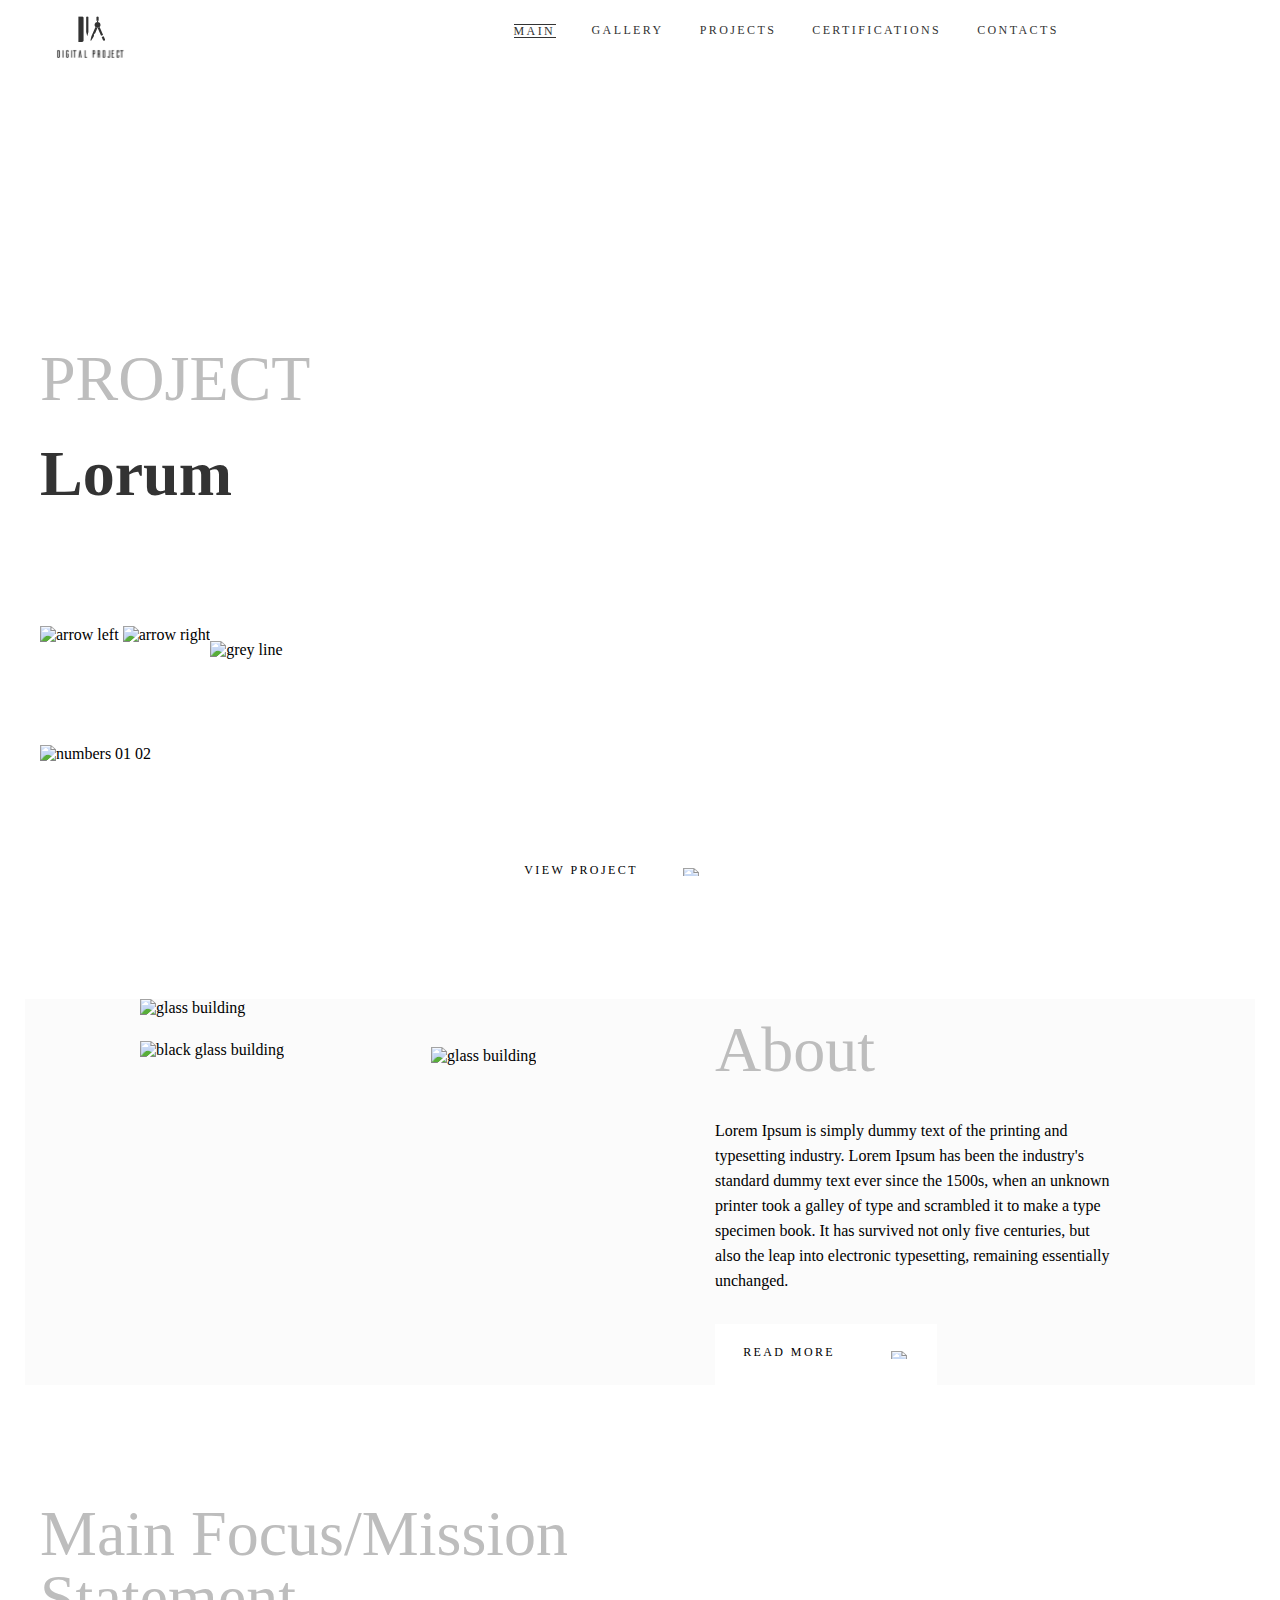
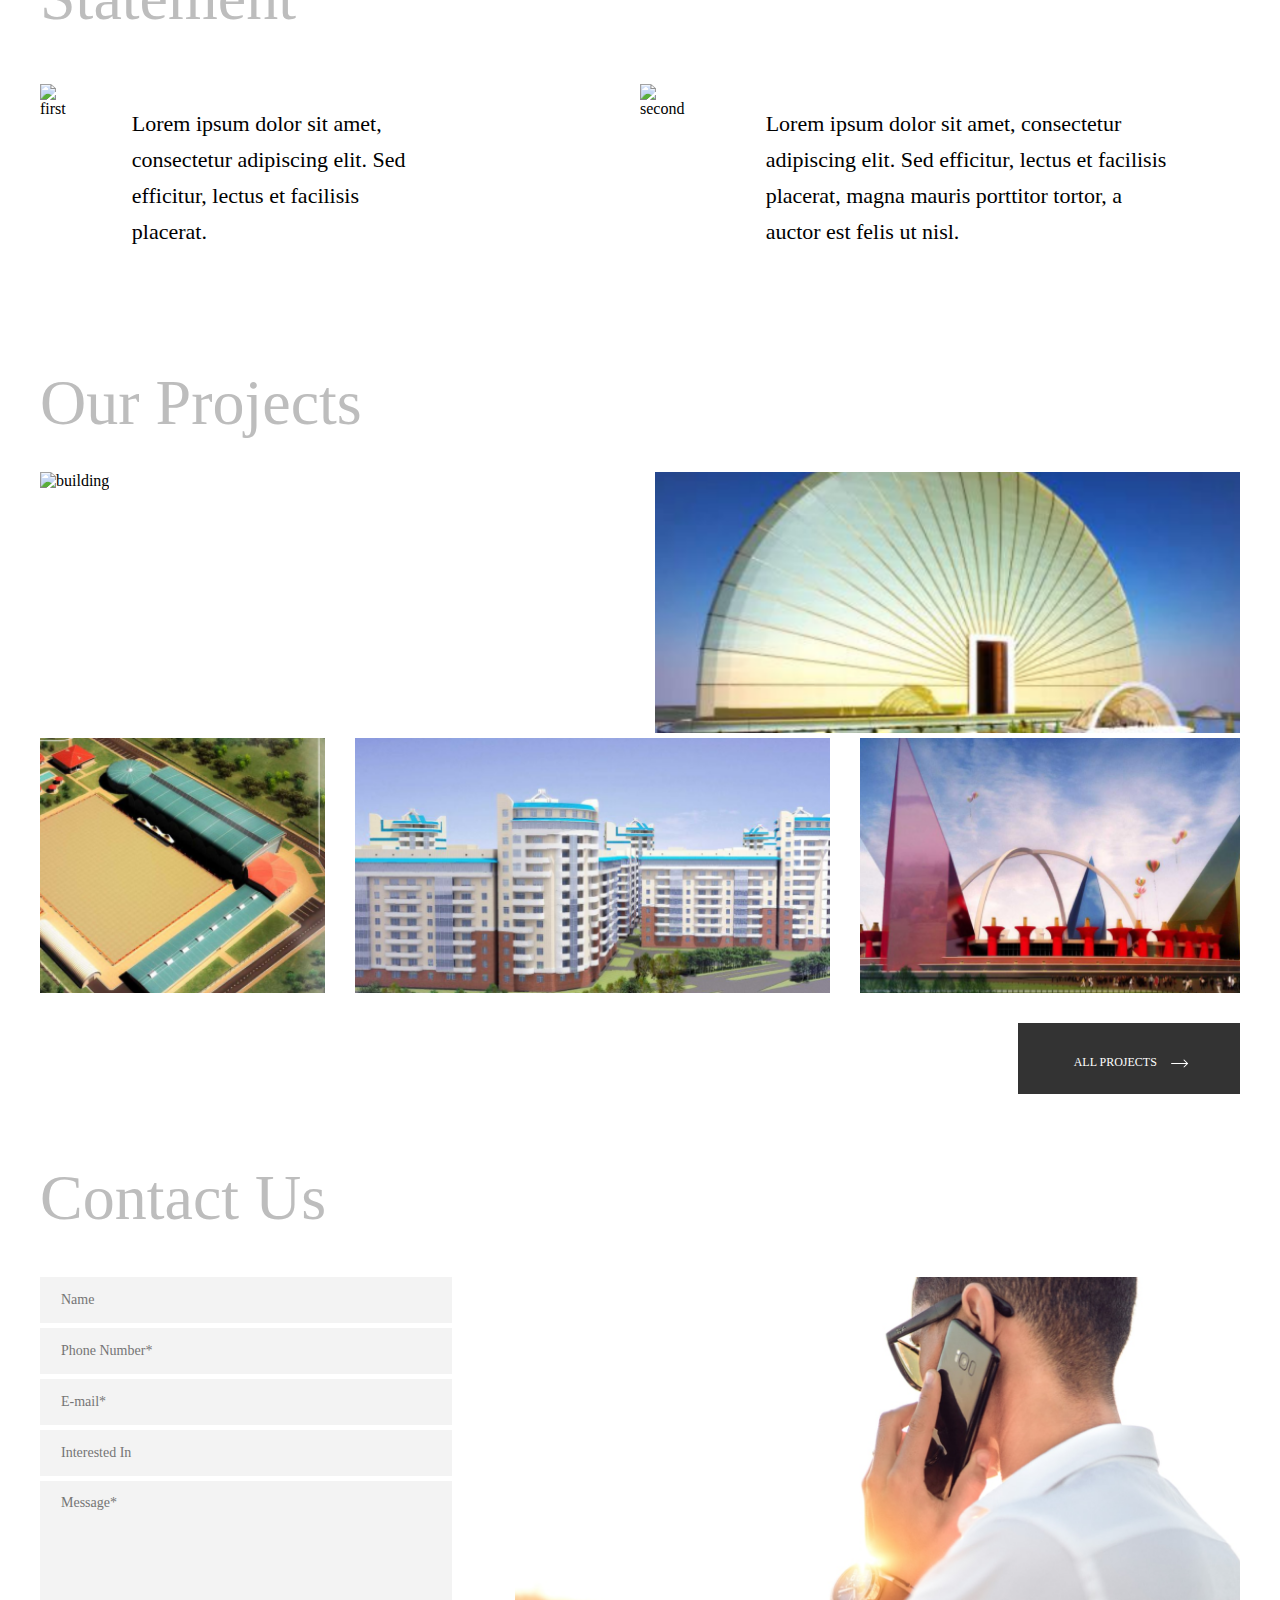
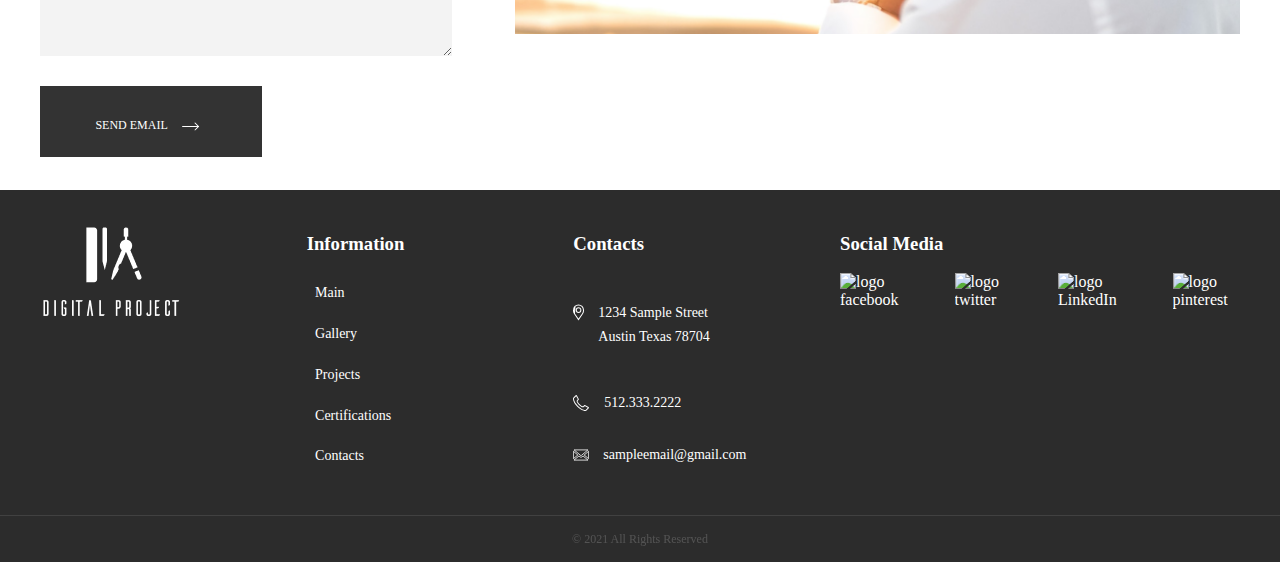
==== commit ac6f62d2: "add nav" ====
--- a/index.html
+++ b/index.html
@@ -6,6 +6,7 @@
     <meta http-equiv="X-UA-Compatible" content="IE=edge">
     <meta name="viewport" content="width=device-width, initial-scale=1.0">
     <title>Website of architects</title>
+    <link rel="icon" href="./assets/img/1_icon.png" type="image/png">
     <link rel="stylesheet" href="./assets/style/normalize.css">
     <link rel="stylesheet" href="./assets/style/style.css">
     <link rel="stylesheet" href="../fonts/Roboto/Roboto-Black.ttf">
@@ -14,7 +15,6 @@
     <link rel="stylesheet" href="./assets/fonts/Open_Sans/OpenSans-VariableFont_wdth,wght.ttf">
     <link rel="preconnect" href="https://fonts.googleapis.com">
     <link rel="preconnect" href="https://fonts.gstatic.com" crossorigin>
-
 </head>
 
 <body>
@@ -135,7 +135,8 @@
                 <div class="projects projects_text">
                     <p>Sample Project</p>
                     <div class="projects__button projects__button_invisible">
-                        <div class="projects__button projects__button_invisible_link"><a href="index4.html">View
+                        <div class="projects__button projects__button_invisible_link"><a href="index4.html"
+                                target="_blank">View
                                 More</a></div>
                         <div class="projects__button projects__button_invisible_img"><img
                                 src="assets/img/1_2_arrow-2-right-long.svg" alt="arrow"></div>
@@ -153,7 +154,8 @@
             <div class="projects projects_img4"><img class="img" src="assets/img/1_2_img_bilding_four.png"
                     alt="building"></div>
             <div class="projects__button projects__button_black">
-                <div class="projects__button projects__button_black_link"><a href="index3.html">All Projects</a></div>
+                <div class="projects__button projects__button_black_link"><a href="index3.html" target="_blank">All
+                        Projects</a></div>
                 <div class="projects__button projects__button_black_img"><img class="img"
                         src="assets/img/1_2_arrow-2-right-long.svg" alt="arrow"></div>
             </div>
@@ -201,13 +203,15 @@
                 <div class="footer-nav footer__h3">
                     <h3>Information</h3>
                 </div>
-                <ul class="footer__nav footer__nav_menu">
-                    <li><a href="index.html">Main</a></li>
-                    <li><a href="index2.html">Gallery</a></li>
-                    <li><a href="index3.html">Projects</a></li>
-                    <li><a href="#">Certifications</a></li>
-                    <li><a href="index5.html">Contacts</a></li>
-                </ul>
+                <nav>
+                    <ul class="footer__nav footer__nav_menu">
+                        <li><a href="index.html">Main</a></li>
+                        <li><a href="index2.html">Gallery</a></li>
+                        <li><a href="index3.html">Projects</a></li>
+                        <li><a href="#">Certifications</a></li>
+                        <li><a href="index5.html">Contacts</a></li>
+                    </ul>
+                </nav>
             </div>
             <div class="footer footer-information">
                 <div class="footer footer-contacts">
--- a/assets/style/style.css
+++ b/assets/style/style.css
@@ -16,118 +16,6 @@
     max-width: max-content;
 }
 
-
-@media screen and (max-width: 960px) {
-
-    .footer__nav_menu>li,
-    .footer_adress>p,
-    .footer_phone>a,
-    .footer_email>a {
-        font-size: 11px;
-    }
-
-    .section_block2_text,
-    .footer__h3>h3 {
-        font-size: 12px;
-    }
-
-    .section_inner1_text>p,
-    .section_inner2_text>p {
-        font-size: 18px;
-    }
-
-    .section__form_picture>img,
-    .section__button_arrow>img,
-    .section_block1_picture12>img,
-    .section_block1_picture3>img,
-    .section__button_arrow>img {
-        object-fit: cover;
-        width: 100%;
-        height: 100%;
-        overflow: hidden;
-    }
-
-    .footer_logo>img,
-    .section_inner_picture>img {
-        max-width: 85%;
-        margin: 0 auto;
-    }
-
-
-    .projects.projects_text p {
-        font-size: 40px;
-    }
-
-    .container__projects.container__projects_one {
-        display: grid;
-        grid-template-rows: 124px 1fr;
-        grid-template-columns: repeat(2, 1fr);
-        gap: 30px;
-        margin-bottom: 20px;
-    }
-
-    .projects.projects_text {
-        margin-left: 30px;
-    }
-
-    .container__projects.container__projects_two {
-        grid-template-rows: 224px 70px;
-        grid-template-columns: 2.89fr 5fr 3.95fr;
-        gap: 20px;
-        margin-bottom: 30px;
-    }
-
-    .container__contacts {
-        display: grid;
-        grid-template-rows: 124px 286px 80px;
-        grid-template-columns: 4.5fr 7.5fr;
-        gap: 40px;
-    }
-
-    .contacts__input.contacts__input_container input {
-        width: 85%;
-        height: 35px;
-    }
-
-    .contacts__input.contacts__input_container textarea {
-        width: 85%;
-        height: 115px;
-    }
-
-}
-
-@media screen and (min-width: 640px) and (max-width: 959px) {
-
-    .header_main_container,
-    .section-main_container,
-    .section_block_container,
-    .section-block3_container {
-        width: 960px;
-        padding-left: 15px;
-        padding-right: 15px;
-        margin: 0px auto;
-    }
-
-    .section_h2>h2,
-    .section__h2>h2,
-    .section_block2>h2 {
-        font-size: 54px;
-    }
-
-    .section__form_picture>img,
-    .section__button_arrow>img,
-    .section_block1_picture12>img,
-    .section_block1_picture3>img,
-    .section__button_arrow>img,
-    .section_inner_picture>img {
-        object-fit: cover;
-        width: 100%;
-        height: 100%;
-        overflow: hidden;
-    }
-
-}
-
 .header_logo {
     width: 68.55px;
     height: 41.53px;
@@ -166,6 +54,12 @@
     text-decoration: none;
     color: inherit;
 }
+
+a:hover {
+    color: white;
+    background-color: #333333;
+}
+
 
 /*позиционирование 1 часть*/
 /*section-main*/
@@ -562,7 +456,11 @@
 
     .container__projects.container__projects_one,
     .container__projects.container__projects_two,
-    .container__contacts {
+    .container__contacts,
+    .header_main_container,
+    .section-main_container,
+    .section_block_container,
+    .section-block3_container {
         max-width: 960px;
         padding-left: 15px;
         padding-right: 15px;
@@ -570,7 +468,11 @@
     }
 
     .projects.projects_section>h2,
-    .contacts.contacts_section>h2 {
+    .contacts.contacts_section>h2,
+    .section_h1>h1,
+    .section_h2>h2,
+    .section__h2>h2,
+    .section_block2>h2 {
         font-size: 51px;
     }
 
@@ -613,22 +515,175 @@
         width: 85%;
         height: 115px;
     }
+
+    .header-menu>li,
+    .section__button_text {
+        font-size: 10px;
+    }
+
+    .footer__nav_menu>li,
+    .footer_adress>p,
+    .footer_phone>a,
+    .footer_email>a {
+        font-size: 11px;
+    }
+
+    .section_block2_text,
+    .footer__h3>h3 {
+        font-size: 12px;
+    }
+
+    .section_inner1_text>p,
+    .section_inner2_text>p {
+        font-size: 18px;
+    }
+
+    .section__form_picture>img,
+    .section__button_arrow>img,
+    .section_block1_picture12>img,
+    .section_block1_picture3>img,
+    .section__button_arrow>img {
+        object-fit: cover;
+        width: 100%;
+        height: 100%;
+        overflow: hidden;
+    }
+
+    .container_footer {
+        display: grid;
+        grid-template-columns: repeat(3, 1fr) 1.5fr;
+        padding: 10px;
+    }
+
+    .footer__nav_menu {
+        padding-left: 0;
+    }
+
+    .footer-information>.footer-contacts {
+        margin-top: 0;
+        padding-left: 0;
+    }
+
+    .footer-contacts>.footer_adress {
+        padding-left: 0;
+    }
+
+    .footer_logo>img {
+        max-width: 85%;
+        margin: 0 auto;
+    }
 }
 
 @media screen and (min-width: 640px) and (max-width: 959px) {
 
     .container__projects.container__projects_one,
     .container__projects.container__projects_two,
-    .container__contacts {
+    .container__contacts,
+    .header_main_container,
+    .section-main_container,
+    .section_block_container,
+    .section-block3_container {
         max-width: 640px;
         padding-left: 15px;
         padding-right: 15px;
         margin: 0px auto;
     }
 
+    .section__form_picture {
+        max-height: 600px;
+    }
+
+    .section-block3_container {
+        display: block;
+        max-width: 610px;
+        padding-bottom: 10px;
+        padding-top: 15px;
+    }
+
+    .section_inner_picture>img {
+        height: 70%;
+    }
+
     .projects.projects_section>h2,
-    .contacts.contacts_section>h2 {
+    .contacts.contacts_section>h2,
+    h1>span,
+    .section__h2>h2,
+    .section_block2>span,
+    .section_block3>h2 {
         font-size: 34px;
+    }
+
+    .section-inner1,
+    .section-inner2 {
+        max-width: max-content;
+    }
+
+    .section_inner2_text {
+        margin-left: 2em;
+    }
+
+    .section_block1_picture12 {
+        width: 40%;
+    }
+
+    .section_block1_picture3,
+    .footer_logo {
+        display: none;
+    }
+
+    .container_footer {
+        padding: 10px;
+        column-gap: 2em;
+    }
+
+    .header-menu>li,
+    .section__button_text,
+    .footer__nav_menu>li,
+    .footer_adress>p,
+    .footer_phone>a,
+    .footer_email>a {
+        font-size: 10px;
+    }
+
+    .section_block2_text,
+    .footer__h3>h3 {
+        font-size: 11px;
+    }
+
+    .footer-nav>ul {
+        display: flex;
+        flex-direction: column;
+        padding: 0;
+    }
+
+    .footer_email {
+        display: flex;
+        column-gap: 1em;
+        padding: 0.8em;
+    }
+
+    .footer_adress>img {
+        margin-bottom: 1.5em;
+    }
+
+    .section_block2_text {
+        display: flex;
+        padding: 10px;
+    }
+
+    .section_inner1_text>p,
+    .section_inner2_text>p {
+        font-size: 17px;
+    }
+
+    .section__form_picture>img,
+    .section__button_arrow>img,
+    .section_block1_picture12>img,
+    .section__button_arrow>img {
+        object-fit: cover;
+        width: 100%;
+        height: 100%;
+        overflow: hidden;
     }
 
     .projects.projects_text p {
@@ -693,15 +748,119 @@
 
     .container__projects.container__projects_one,
     .container__projects.container__projects_two,
-    .container__contacts {
+    .container__contacts,
+    .header_main_container,
+    .section-main_container,
+    .section_block_container,
+    .section-block3_container {
         max-width: 480px;
         padding-left: 15px;
         padding-right: 15px;
         margin: 0px auto;
     }
 
+    .section-main_container {
+        display: flex;
+        flex-direction: column;
+        align-items: center;
+        padding-bottom: 1.5em;
+        background-image: url(../img/1_1_img_big_building.jpg);
+    }
+
+    .container_inner {
+        display: flex;
+        padding-top: 25px;
+        padding-bottom: 15px;
+    }
+
+    .section-block {
+        position: relative;
+    }
+
+    .section_block1_picture12,
+    .section_block1_picture3 {
+        max-width: 45%;
+        padding-right: 5px;
+    }
+
+    h1>span {
+        font-size: 33px;
+        color: #333333;
+    }
+
+    .section_h1 {
+        max-width: 145px;
+        padding: 5px;
+        align-self: center;
+    }
+
+    .section__form>img {
+        background-image: url(../img/1_1_img_big_building.jpg);
+        width: 100%;
+    }
+
+    .section_block1_picture3,
+    .footer_logo,
+    .header_logo,
+    .section_picture_line,
+    .section__form_picture>img,
+    .section_picture_numbers {
+        display: none;
+    }
+
+    .section__form_picture {
+        background-image: none;
+        max-height: 50px;
+    }
+
+    .button.section__button {
+        height: 50px;
+        margin-top: 0%;
+    }
+
+    .section_inner_picture>img {
+        height: 60%;
+    }
+
+    .section_inner2_text {
+        margin-left: 1em;
+    }
+
+    .section-block3_container {
+        display: block;
+        max-width: 450px;
+        padding-bottom: 10px;
+        padding-top: 15px;
+    }
+
+    .header-menu>li,
+    .footer__nav_menu>li,
+    .footer_adress>p,
+    .footer_phone>a,
+    .footer_email>a {
+        font-size: 9px;
+    }
+
+    .section_block2_text,
+    .footer__h3>h3 {
+        font-size: 11px;
+    }
+
+    .section__button_text {
+        font-size: 12px;
+    }
+
+    .section_inner1_text,
+    .section_inner2_text {
+        font-size: 15px;
+        max-width: 350px;
+    }
+
     .projects.projects_section>h2,
-    .contacts.contacts_section>h2 {
+    .contacts.contacts_section>h2,
+    .section__h2>h2,
+    .section_block2>span,
+    .section_block3>h2 {
         font-size: 25px;
     }
 
@@ -764,13 +923,129 @@
     .contacts__button.contacts__button_black_img {
         margin-top: 6%;
     }
+
+    .container_footer {
+        max-width: 100%;
+        column-gap: 3em;
+    }
+
+    .footer_social_logo {
+        flex-direction: column;
+        padding-left: 0.5em;
+        row-gap: 1.5em;
+    }
 }
 
 @media screen and (max-width: 479px) {
+    .header-nav {}
 
     .projects.projects_section>h2,
-    .contacts.contacts_section>h2 {
+    .contacts.contacts_section>h2,
+    .section__h2>h2,
+    .section_block2>span,
+    .section_block3>h2 {
         font-size: 25px;
+    }
+
+    .header-nav {
+        border: 1px solid#333333;
+    }
+
+    h1>span {
+        font-size: 33px;
+        color: #333333;
+    }
+
+    .section-main_container {
+        display: flex;
+        flex-direction: column;
+        align-items: center;
+        padding-bottom: 1.5em;
+        max-width: 90%;
+        margin: 0 auto;
+        background-image: url(../img/1_1_img_big_building.jpg);
+    }
+
+    .container_inner {
+        display: flex;
+        justify-content: center;
+        padding-top: 25px;
+        padding-bottom: 15px;
+    }
+
+    .section-block2 {
+        flex-wrap: wrap;
+        max-width: 90%;
+    }
+
+    .section_h1 {
+        max-width: 130px;
+        padding: 5px;
+        align-self: center;
+    }
+
+    .section__form>img {
+        background-image: url(../img/1_1_img_big_building.jpg);
+        width: 85%;
+    }
+
+    .section_block_container,
+    .section-block3_container {
+        margin: 0 auto;
+    }
+
+    .section_block1_picture12,
+    .section_block1_picture3 {
+        max-width: 45%;
+        padding-right: 5px;
+    }
+
+    .section_block1_picture3,
+    .section_block1_picture12,
+    .footer_logo,
+    .header_logo,
+    .section_picture_line,
+    .section__form_picture>img,
+    .section_picture_numbers {
+        display: none;
+    }
+
+    .section__form_picture {
+        background-image: none;
+        max-height: 50px;
+    }
+
+    .button.section__button {
+        height: 50px;
+        margin-top: 0%;
+    }
+
+    .section_inner_picture>img {
+        padding-top: 2em;
+        height: 40%;
+    }
+
+    .section_inner2_text {
+        max-width: 50%;
+    }
+
+    .section_inner1_text {
+        max-width: 70%;
+        padding-left: 0.5em;
+    }
+
+    .section-block3_container {
+        display: flex;
+        flex-direction: row;
+        flex-wrap: wrap;
+        max-width: 80%;
+        padding-bottom: 10px;
+        padding-top: 15px;
+    }
+
+    .section_inner1_text,
+    .section_inner2_text {
+        font-size: 15px;
     }
 
     .projects.projects_text p {
@@ -834,6 +1109,34 @@
     .projects__button.projects__button_black_img,
     .contacts__button.contacts__button_black_img {
         margin-top: 6%;
+    }
+
+    .footer {
+        max-width: 100%;
+    }
+
+    .container_footer {
+        display: grid;
+        grid-template-columns: 1fr 1fr;
+        grid-row: 1fr 1fr;
+        column-gap: 10%;
+    }
+
+    .footer-nav {
+        grid-area: 1/1/2/2;
+    }
+
+    .footer-information {
+        grid-area: 1/2/2/3;
+    }
+
+    .footer-social {
+        grid-area: 2/1/3/4;
+        justify-self: center;
+    }
+
+    .footer_adress>img {
+        max-width: 10%;
     }
 }
 
@@ -876,15 +1179,26 @@
 .container_footer {
     display: grid;
     grid-template-columns: repeat(3, 1fr) 1.5fr;
-    grid-template-rows: 280px;
-    max-height: 417px;
+    grid-template-rows: 1fr;
+}
+
+.footer__nav_menu {
+    padding-left: 0;
+}
+
+.footer-information>.footer-contacts {
+    margin-top: 0;
+    padding-left: 0;
+}
+
+.footer-contacts>.footer_adress {
+    padding-left: 0;
 }
 
 .footer__nav_menu>li {
     display: flex;
     padding: 0.6em;
 }
-
 
 .footer_adress,
 .footer_phone,
